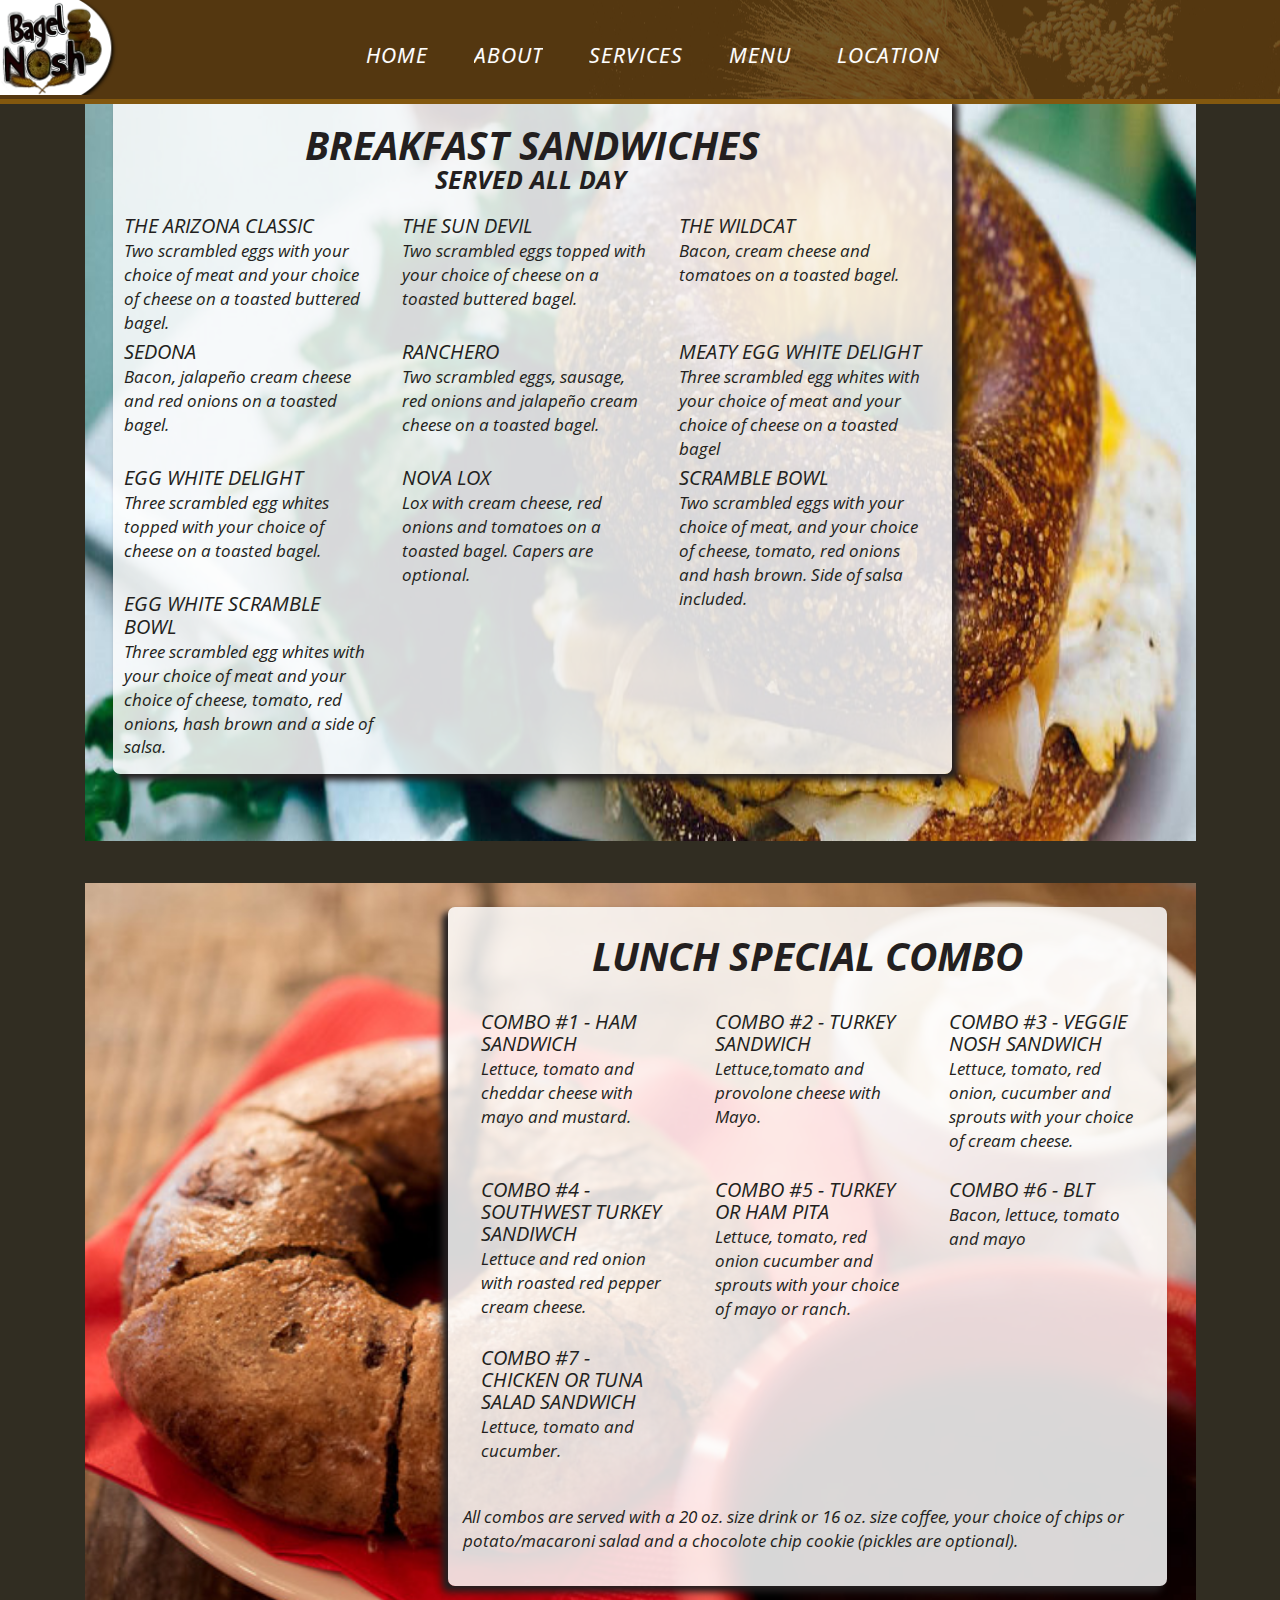
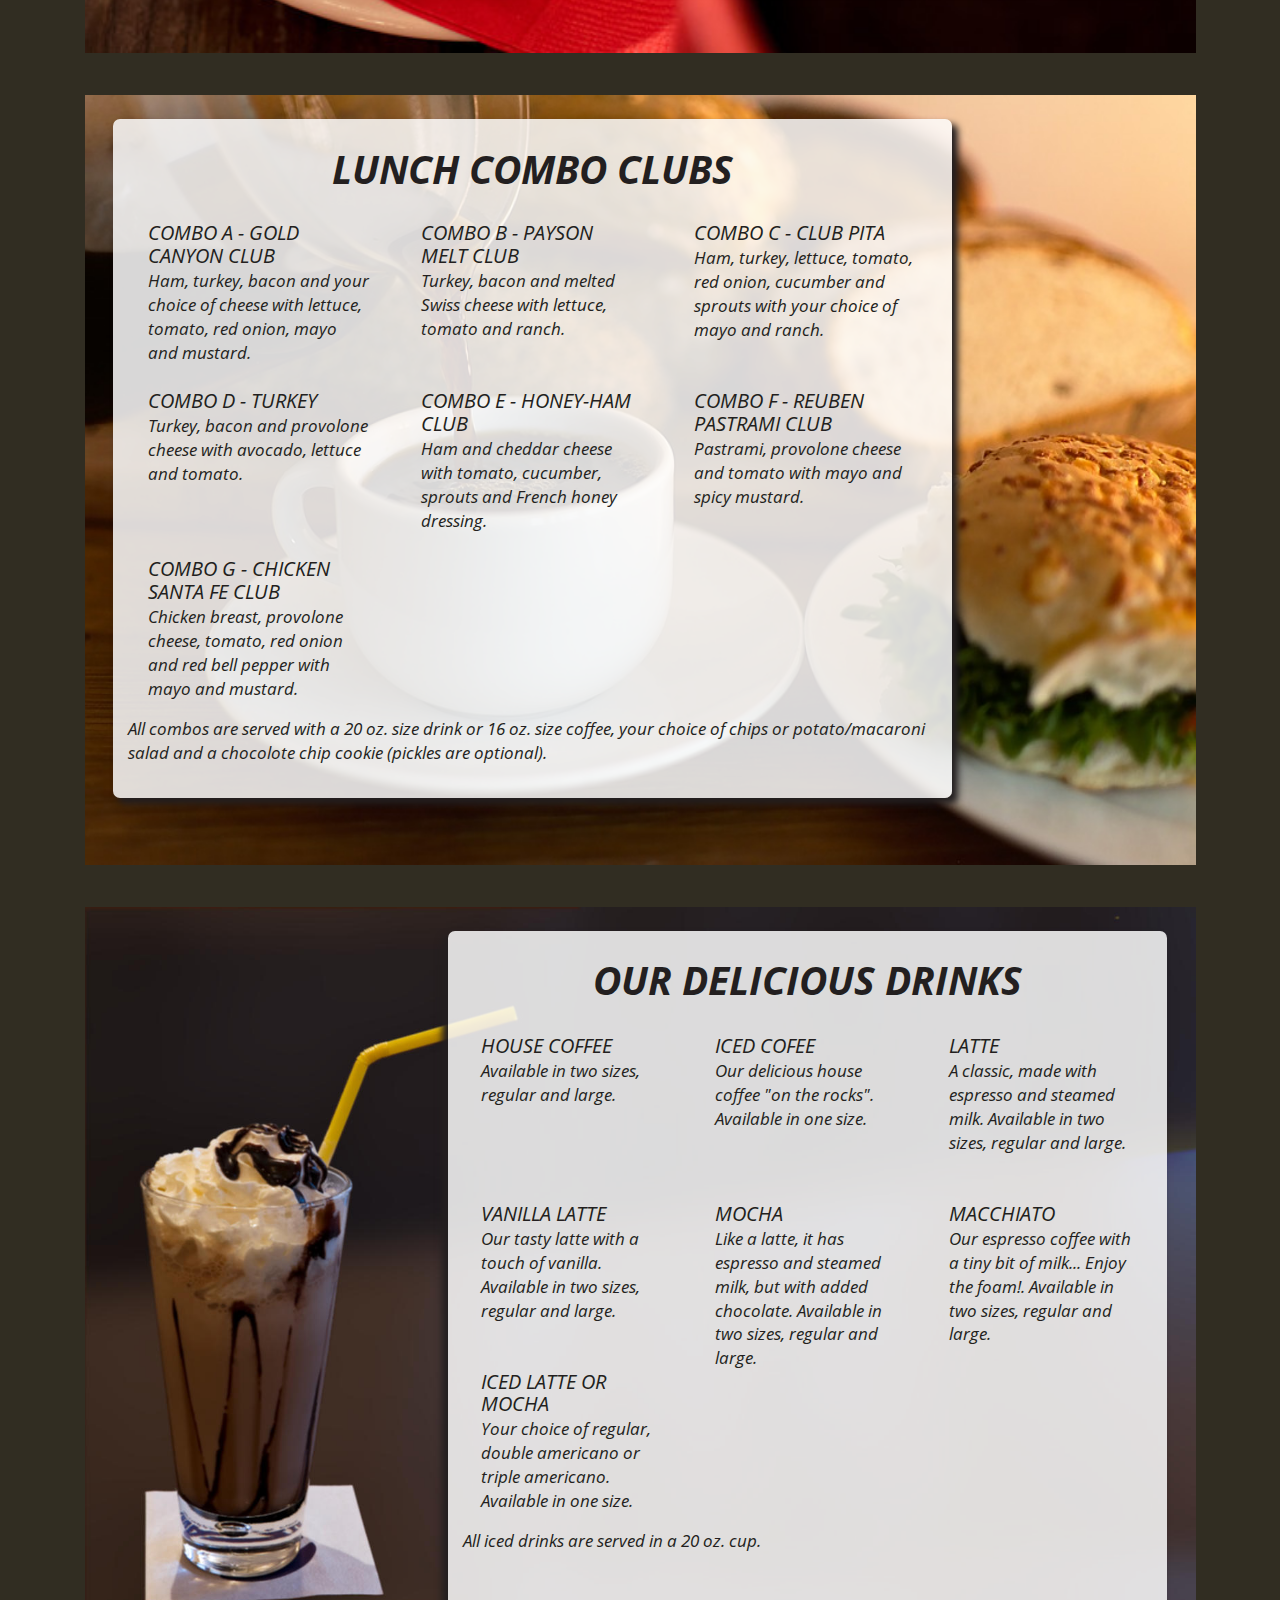
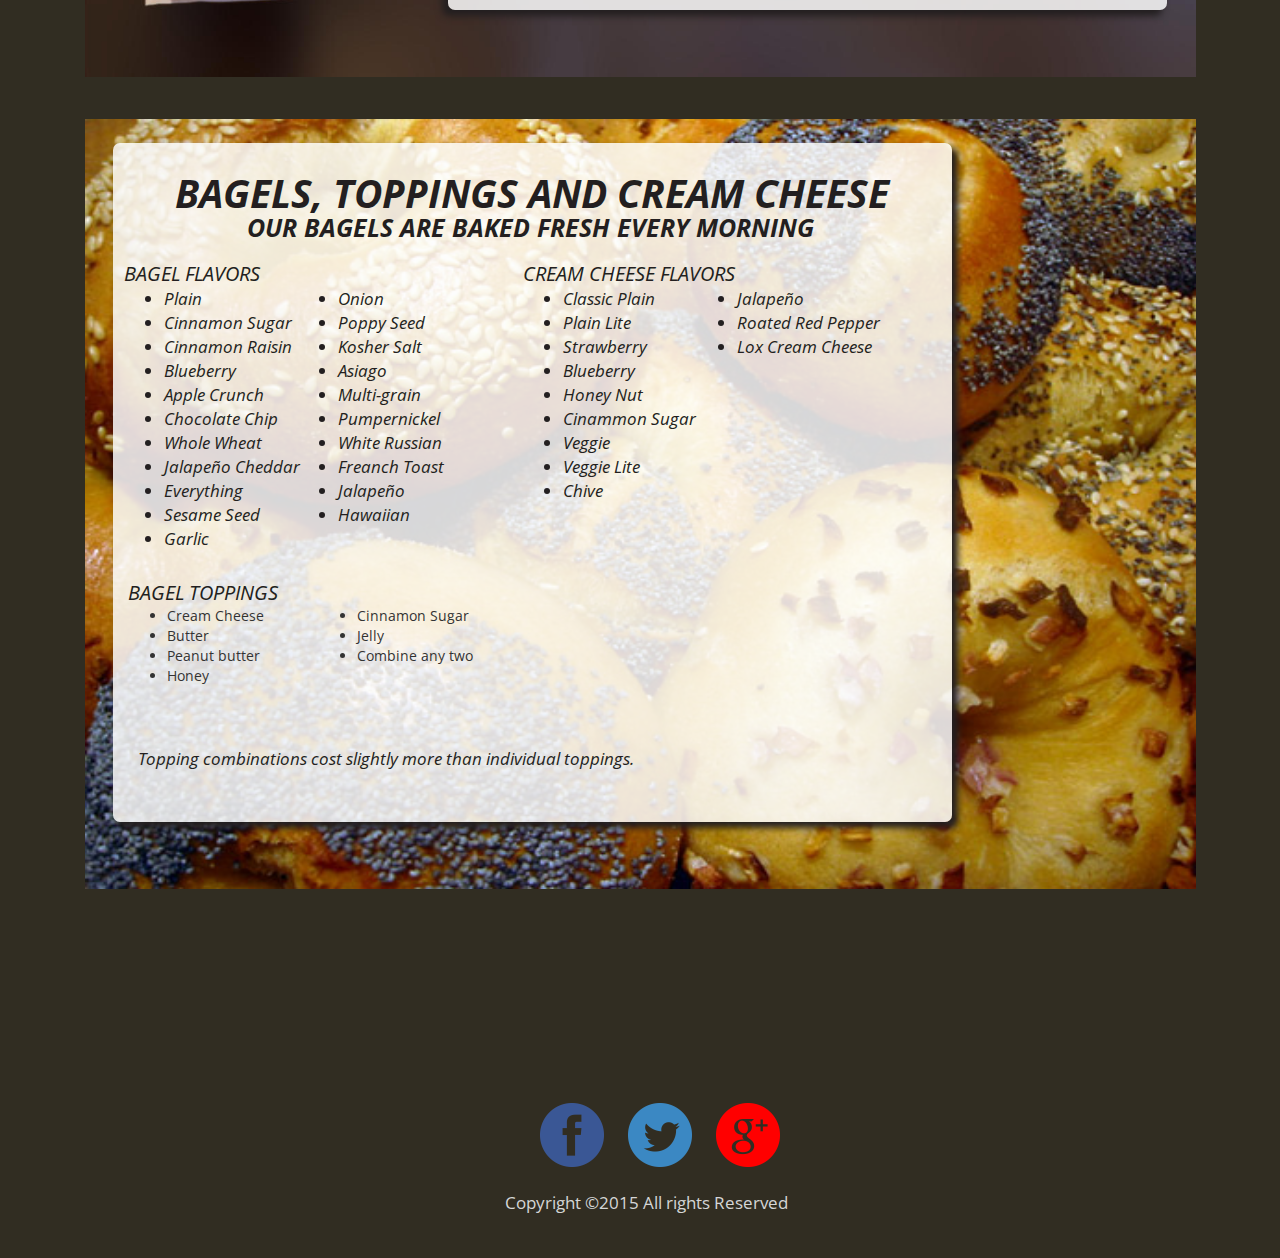
==== menu.html @ db4bb6a4 "prototipo cliente" ====
<!DOCTYPE HTML>
<html>
<head>
		
<title>Bagel Nosh</title>
<link href="css/bootstrap.css" rel="stylesheet" type="text/css" media="all">
<link href="css/style.css" rel="stylesheet" type="text/css" media="all" />
<meta name="viewport" content="width=device-width, initial-scale=1">
<meta http-equiv="Content-Type" content="text/html; charset=utf-8" />
<meta name="keywords" content="Fastfood Responsive web template, Bootstrap Web Templates, Flat Web Templates, Andriod Compatible web template, 
Smartphone Compatible web template, free webdesigns for Nokia, Samsung, LG, SonyErricsson, Motorola web design" />
<!--<script type="application/x-javascript"> addEventListener("load", function() { setTimeout(hideURLbar, 0); }, false); function hideURLbar(){ window.scrollTo(0,1); } </script>-->
<link href='http://fonts.googleapis.com/css?family=Roboto+Slab' rel='stylesheet' type='text/css'>
<link href='http://fonts.googleapis.com/css?family=Open+Sans:300italic,400italic,600italic,700italic,800italic,400,300,700,800' rel='stylesheet' type='text/css'><link href='http://fonts.googleapis.com/css?family=Sigmar+One' rel='stylesheet' type='text/css'>
<script src="js/jquery-1.8.3.min.js"></script>
<script src="js/scripts.js" type="text/javascript"></script>
<!---- start-smoth-scrolling---->
<script type="text/javascript" src="js/move-top.js"></script>
<script type="text/javascript" src="js/easing.js"></script>
<!--<script type="text/javascript" src="js/menu.js"></script>-->
 <script type="text/javascript">
		jQuery(document).ready(function($) {
			$(".scroll").click(function(event){		
				event.preventDefault();
				$('html,body').animate({scrollTop:$(this.hash).offset().top},1200);
			});
		});
	</script>
<!---End-smoth-scrolling---->
<!------ Light Box ------>
    <link rel="stylesheet" href="css/swipebox.css">
    <script src="js/jquery.swipebox.min.js"></script> 
    <script type="text/javascript">
		jQuery(function($) {
			$(".swipebox").swipebox();
		});
	</script>
    <!------ Eng Light Box ------>	
    <script src="js/responsiveslides.min.js"></script>
    <script>
    $(function () {
      $("#slider").responsiveSlides({
      	auto: true,
      	nav: true,
      	speed: 500,
        namespace: "callbacks",
        pager: true,
      });
    });
  </script>
  <link rel="stylesheet" type="text/css" href="css/style4.css" />
<script type="text/javascript">
		// Don't use this code on your site
  		var _gaq = _gaq || [];
  		_gaq.push(['_setAccount', 'UA-7243260-2']);
 		_gaq.push(['_trackPageview']);

  		(function() {
    			var ga = document.createElement('script'); ga.type = 'text/javascript'; ga.async = true;
    			ga.src = ('https:' == document.location.protocol ? 'https://ssl' : 'http://www') + '.google-analytics.com/ga.js';
    			var s = document.getElementsByTagName('script')[0]; s.parentNode.insertBefore(ga, s);
  		})();
	</script>
	<!--Animation-->
<script src="js/wow.min.js"></script>
<link href="css/animate.css" rel='stylesheet' type='text/css' />
<script>
	new WOW().init();
</script>
<!---/End-Animation---->

	</head>
<body>
	<div class="header-banner" id="head">
	<div class="header-bottom">
		<div><a  href="#"><span data-hover="Bagels Gilbert"><img src="img/logo4.png" class="logoimg"/></span></a></div>
			<div class="fixed-header">
					<div class="container">
						<div class="top-menu">
							<span class="menu"><img src="img/nav.png" alt=""/> </span>
		                     <ul>
								<nav class="cl-effect-5">
									 <li><a  href="index.html"><span data-hover="Home">home</span></a></li>
									 <li><a href="index.html#tests"><span data-hover="About">about</span></a></li>
									 <li><a href="index.html#events"><span data-hover="what we do">services</span></a></li>
									 <li><a href="menu.html"><span data-hover="menus">menu</span></a></li>
									 <li><a href="index.html#location"><span data-hover="location">location</span></a></li>
							 </nav>
						 </ul>
						 <!-- script for menu -->
							<!--script-nav-->
				 <script>
				 $("span.menu").click(function(){
				 $(".top-menu ul").slideToggle("slow" , function(){
				 });
				 });
				 </script>
		
							<!-- //script for menu -->
		
								<!-- script-for sticky-nav -->
								
								
				<script>
					$(document).ready(function() {
						 var navoffeset=$(".header-bottom").offset().top;
						 $(".header-bottom").addClass("fixed");
						 
					});
				</script>								
															
											<!-- //script-for sticky-nav -->		
					 </div>
		
				</div>
			</div>
		</div>
		</div>
			
				<div class="menu-section1">
					<div class="container">
						<div class="menu-grids wow bounceIn animated" data-wow-delay="0.4s" style="visibility: visible; -webkit-animation-delay: 0.4s;">
							<div class="primer-menu">
								<div class="col-md-12 menu-details-grid">
									<img src="img/breakfastMenutop.jpg" class="img-responsive" alt="" />
							  		<div class="menu-details">
										<h4>Breakfast Sandwiches</h4>
										<h6>Served All Day</h6>
										<div class="col-md-4 col-sm-6 breakfast">									
											<h5>The Arizona Classic</h5>
											<p>Two scrambled eggs with your choice of meat and your choice of cheese on a 
												toasted buttered bagel.</p>
										</div>
										<div class="col-md-4 col-sm-6 breakfast">
											<h5>The Sun Devil</h5>
											<p>Two scrambled eggs topped with your choice of cheese on a toasted buttered bagel.</p>									
										</div>
										<div class="col-md-4 col-sm-6 breakfast">
											<h5>The Wildcat</h5>
											<p>Bacon, cream cheese and tomatoes on a toasted bagel.</p>									
										</div>
										<div class="col-md-4 col-sm-6 breakfast">
											<h5>Sedona</h5>
											<p>Bacon, jalapeño cream cheese and red onions on a toasted bagel.</p>									
										</div>
										<div class="col-md-4 col-sm-6 breakfast">
											<h5>Ranchero</h5>
											<p>Two scrambled eggs, sausage, red onions and jalapeño cream cheese on a toasted bagel.</p>									
										</div>
										<div class="col-md-4 col-sm-6 breakfast">
											<h5>Meaty Egg White Delight</h5>
											<p>Three scrambled egg whites with your choice of meat and your choice of cheese
											   on a toasted bagel</p>									
										</div>
										<div class="col-md-4 breakfast">
											<h5>Egg White Delight</h5>
											<p>Three scrambled egg whites topped with your choice of cheese on a toasted bagel.</p>									
										</div>
										<div class="col-md-4 breakfast">
											<h5>Nova Lox</h5>
											<p>Lox with cream cheese, red onions and tomatoes on a toasted bagel.  Capers are optional.</p>									
										</div>
										<div class="col-md-4 breakfast">
											<h5>Scramble Bowl</h5>
											<p>Two scrambled eggs with your choice of meat, and your choice of cheese, tomato, red onions and hash brown.  Side of salsa included.</p>									
										</div>
										<div class="col-md-4 breakfast">
											<h5>Egg White Scramble Bowl</h5>
											<p>Three scrambled egg whites with your choice of meat and your choice of cheese, tomato, red onions, hash brown and a side of salsa.</p>									
										</div>
									</div>
	
									</div>
									<div class="clearfix"></div>
								</div>
								<div class="primer-menu">
								<div class="col-md-12 menu-details-grid">
									<img src="img/specialCombo.jpg" class="img-responsive" alt="" />
							  		<div class="menu-details-derecha">
										<h4>Lunch Special Combo</h4>
										<div class="col-md-4 breakfast-poco">									
											<h5>Combo #1 - Ham Sandwich</h5>
											<p>Lettuce, tomato and cheddar cheese with mayo and mustard.</p>
										</div>
										<div class="col-md-4 breakfast-poco">
											<h5>Combo #2 - Turkey Sandwich</h5>
											<p>Lettuce,tomato and provolone cheese with Mayo.</p>									
										</div>
										<div class="col-md-4 breakfast-poco">
											<h5>Combo #3 - Veggie Nosh Sandwich</h5>
											<p>Lettuce, tomato, red onion, cucumber and sprouts with your choice of cream cheese.</p>									
										</div>
										<div class="col-md-4 breakfast-poco">
											<h5>Combo #4 - Southwest Turkey Sandiwch</h5>
											<p>Lettuce and red onion with roasted red pepper cream cheese.</p>									
										</div>
										<div class="col-md-4 breakfast-poco">
											<h5>Combo #5 - Turkey or Ham Pita</h5>
											<p>Lettuce, tomato, red onion cucumber and sprouts with your choice of mayo or ranch.</p>									
										</div>
										<div class="col-md-4 breakfast-poco">
											<h5>Combo #6 - BLT</h5>
											<p>Bacon, lettuce, tomato and mayo</p>									
										</div>
										<div class="col-md-4 breakfast-poco">
											<h5>Combo #7 - Chicken or Tuna Salad Sandwich</h5>
											<p>Lettuce, tomato and cucumber.</p>									
										</div>
										<div class="col-md-8"></div>

										<div class="col-md-12 footprint">
											<p>All combos are served with a 20 oz. size drink or 16 oz. size coffee, 
												your choice of chips or potato/macaroni salad and a chocolote chip
												cookie (pickles are optional).</p>			
												</br>
										</div>
									</div>
	
									</div>
									<div class="clearfix"></div>
								</div>
								<div class="primer-menu">
								<div class="col-md-12 menu-details-grid">
									<img src="img/comboClub.jpg" class="img-responsive" alt="" />
							  		<div class="menu-details">
										<h4 class="titulo-menu">Lunch Combo Clubs</h4>
										<div class="col-md-4 breakfast-poco">									
											<h5>Combo A - Gold Canyon Club</h5>
											<p>Ham, turkey, bacon and your choice of cheese with lettuce, tomato, red onion,
												mayo and mustard.</p>
										</div>
										<div class="col-md-4 breakfast-poco">
											<h5>Combo B - Payson Melt Club</h5>
											<p>Turkey, bacon and melted Swiss cheese with lettuce, tomato and ranch.</p>									
										</div>
										<div class="col-md-4 breakfast-poco">
											<h5>Combo C - Club Pita</h5>
											<p>Ham, turkey, lettuce, tomato, red onion, cucumber and sprouts with your choice of mayo and ranch.</p>									
										</div>
										<div class="col-md-4 breakfast-poco">
											<h5>Combo D - Turkey </h5>
											<p>Turkey, bacon and provolone cheese with avocado, lettuce and tomato.</p>									
										</div>
										<div class="col-md-4 breakfast-poco">
											<h5>Combo E - Honey-Ham Club</h5>
											<p>Ham and cheddar cheese with tomato, cucumber, sprouts and French honey dressing.</p>									
										</div>
										<div class="col-md-4 breakfast-poco">
											<h5>Combo F - Reuben Pastrami Club </h5>
											<p>Pastrami, provolone cheese and tomato with mayo and spicy mustard.</p>									
										</div>
										<div class="col-md-4 breakfast-poco">
											<h5>Combo G - Chicken Santa Fe Club</h5>
											<p>Chicken breast, provolone cheese, tomato, red onion and red bell pepper with mayo 
												and mustard.</p>									
										</div>
										<div class="col-md-8"></div>
										<div class="col-md-12 footprint">
											<p>All combos are served with a 20 oz. size drink or 16 oz. size coffee, 
												your choice of chips or potato/macaroni salad and a chocolote chip
												cookie (pickles are optional).</p>			
												</br>
										</div>
									</div>
	
									</div>
									<div class="clearfix"></div>
								</div>
								<div class="primer-menu">
								<div class="col-md-12 menu-details-grid">
									<img src="img/drinks.jpg" class="img-responsive" alt="" />
							  		<div class="menu-details-derecha">
										<h4>Our Delicious Drinks</h4>
										<div class="col-md-4 breakfast-poco">									
											<h5>House Coffee</h5>
											<p>Available in two sizes, regular and large.</p>
										</div>
										<div class="col-md-4 breakfast-poco">
											<h5>Iced Cofee</h5>
											<p>Our delicious house coffee "on the rocks".  Available in one size.</p>									
										</div>
										<div class="col-md-4 breakfast-poco">
											<h5>Latte</h5>
											<p>A classic, made with espresso and steamed milk.  Available in two sizes, regular and large.</p>									
										</div>
										<div class="col-md-4 breakfast-poco">
											<h5>Vanilla Latte</h5>
											<p>Our tasty latte with a touch of vanilla.  Available in two sizes, regular and large.</p>									
										</div>
										<div class="col-md-4 breakfast-poco">
											<h5>Mocha</h5>
											<p>Like a latte, it has espresso and steamed milk, but with added chocolate.  Available in two sizes, regular and large.</p>									
										</div>
										<div class="col-md-4 breakfast-poco">
											<h5>Macchiato</h5>
											<p>Our espresso coffee with a tiny bit of milk...  Enjoy the foam!. Available in two sizes, regular and large.</p>									
										</div>
										<div class="col-md-4 breakfast-poco">
											<h5>Iced Latte or Mocha</h5>
											<p>Your choice of regular, double americano or triple americano.  Available in one size.</p>									
										</div>
										<div class="col-md-8"></div>

										<div class="col-md-12 footprint">
											<p>All iced drinks are served in a 20 oz. cup.</p>			
												</br>
										</div>
									</div>
	
									</div>
									<div class="clearfix"></div>
								</div>
								<div class="primer-menu">
								<div class="col-md-12 menu-details-grid">
									<img src="img/bagelFlavors.jpg" class="img-responsive" alt="" />
							  		<div class="menu-details">
										<h4>Bagels, Toppings and Cream Cheese</h4>
										<h6>Our Bagels Are Baked Fresh Every Morning</h6>
										<div class="col-md-6 bagelFlavors">																	
											<h5>Bagel Flavors</h5>
											<div class='row flavors'>
	                        					<ul class='col-md-6 col-sm-6 col-xs-6'>
													<li>Plain</li>
													<li>Cinnamon Sugar</li>
													<li>Cinnamon Raisin</li>
													<li>Blueberry</li>
													<li>Apple Crunch</li>
													<li>Chocolate Chip</li>
													<li>Whole Wheat</li>
													<li>Jalapeño Cheddar</li>
													<li>Everything</li>
													<li>Sesame Seed</li>
													<li>Garlic</li>
												</ul>
	                        					<ul class='col-md-6 col-sm-6 col-xs-6'>
													<li>Onion</li>
													<li>Poppy Seed</li>
													<li>Kosher Salt</li>
													<li>Asiago</li>
													<li>Multi-grain</li>
													<li>Pumpernickel</li>
													<li>White Russian</li>
													<li>Freanch Toast</li>
													<li>Jalapeño</li>
													<li>Hawaiian</li>
												</ul>
											</div>
										</div>
										<div class="col-md-6 bagelFlavors">
											<h5>Cream Cheese Flavors</h5>
											<div class='row flavors'>
	                        					<ul class='col-md-6 col-md-6 col-sm-6 col-xs-6'>
													<li>Classic Plain</li>
													<li>Plain Lite</li>
													<li>Strawberry</li>
													<li>Blueberry</li>
													<li>Honey Nut</li>
													<li>Cinammon Sugar</li>
													<li>Veggie</li>
													<li>Veggie Lite</li>
													<li>Chive</li>
												</ul>
	                        					<ul class='col-md-6 col-md-6 col-sm-6 col-xs-6'>
													<li>Jalapeño</li>
													<li>Roated Red Pepper</li>
													<li>Lox Cream Cheese</li>
												</ul>
											</div>						
										</div>
										<div class="col-md-6 bagelsFlavors">
											<h5>Bagel Toppings</h5>
											<div class='row flavors'>
												<ul class='col-md-6 col-md-6 col-sm-6 col-xs-6'>
													<li>Cream Cheese</li>
													<li>Butter</li>
													<li>Peanut butter</li>
													<li>Honey</li>
												</ul>
												<ul  class='col-md-6 col-md-6 col-sm-6 col-xs-6'>
													<li>Cinnamon Sugar</li>
													<li>Jelly</li>
													<li>Combine any two</li>
												</ul>
											</div>
										</div>
										<p class="footPrintFlavors">Topping combinations cost slightly more than individual toppings.</p>
									</div>
	
									</div>
									<div class="clearfix"></div>
								</div>
								<div class="clearfix"></div>
							</div>
						</div>
					</div>
					
			</div>
			<div class="footer-section">
				<div class="container">
					<div class="footer-top">
								<div class="social-icons">
										<a href="#"><i class="icon4"></i></a>
										<a href="#"><i class="icon5"></i></a>
										<a href="#"><i class="icon6"></i></a>
									</div>
								</div>
							<div class="footer-bottom">
						<p> Copyright &copy;2015  All rights  Reserved<a href="" target="target_blank"></a></p>
						</div>
						<script type="text/javascript">
						$(document).ready(function() {
							/*
							var defaults = {
					  			containerID: 'toTop', // fading element id
								containerHoverID: 'toTopHover', // fading element hover id
								scrollSpeed: 1200,
								easingType: 'linear' 
					 		};
							*/
							
							$().UItoTop({ easingType: 'easeOutQuart' });
							
						});
					</script>
				<a class="scroll" href="#head" id="toTop" style="display: block;"> <span id="toTopHover" style="opacity: 1;"> </span></a>


					</div>
				</div>
</body>
</html>
---- css/style.css ----
/*--
Author: W3layouts
Author URL: http://w3layouts.com
License: Creative Commons Attribution 3.0 Unported
License URL: http://creativecommons.org/licenses/by/3.0/
--*/
@font-face {
    font-family: openSans;
    src: url("../fonts/OpenSansItalic.ttf");
}
@font-face {
    font-family: openSansBold;
    src: url("../fonts/OpenSansBoldItalic.ttf");
}
body a{
    transition:0.5s all;
	-webkit-transition:0.5s all;
	-moz-transition:0.5s all;
	-o-transition:0.5s all;
	-ms-transition:0.5s all;
}
.container {
	display:inline-table;
	width: 96%;
	margin-left:2%;
}
input[type="button"]{
	transition:0.5s all;
	-webkit-transition:0.5s all;
	-moz-transition:0.5s all;
	-o-transition:0.5s all;
	-ms-transition:0.5s all;
}

h1,h2,h3,h4,h5,h6{
	padding:0 0;
	margin:0 0;
}
p{
	padding:0 0;
	margin:0 0;
}
ul{
	padding:0 0;
	margin:0 0;	
}
body{
	padding:0 0;
	margin:0 0; 
	font-family: 'Open Sans', sans-serif;}
.logo a {
  position:relative;
  font-size: 5em;
  text-transform: uppercase;
  color: #fff;
  font-weight: 900;
  text-decoration: none;
  font-family: openSans;
  top:1.5em;
  left:130%;
}

.logo a span {
  position:relative;
  left:10%;
}

/*--- slider-css --*/
.slider {
	padding-top:8.25em;
	position: relative;
	width: 95%;
	left:2.5%;
	
	
}
.rslides {
  position: relative;
  list-style: none;
  overflow: hidden;
  /*width: 100%;*/
  height:25em;
  padding: 0;
  margin: 0;
  border: .35em solid #83580F;
  }
.rslides li {
  -webkit-backface-visibility: hidden;
  position: absolute;
  display: none;
  width: 100%;
  left: 0;
  top: 0;
  }
.rslides li:first-child {
  position: relative;
  display: block;
  float: left;
  }
.rslides img {
  display: block;
  /*height: 100%;*/
  float: left;
  width: 100%;
  border: 0;
 }
.caption h1{
	/*width: 17.5%;*/
	font-size: .75em;
	position: absolute;
	top: 25%;
	left: 130%;
	text-align:center;
	font-family: openSansBold;
	border-top: .025em solid #eee;
  	border-bottom: .025em solid #eee;
}
.caption h3{
	color: #FFF;
	font-weight: 700;
	font-size: 2.5em;
	text-transform: uppercase;
	/*margin-bottom: 0.5em;*/
}
a.morebtn{
	background:#3D3D3D;
	padding:0.8em 0;
	display:block;
	font-size:0.875em;
	text-transform:uppercase;
	color:#FFF;
	width:20%;
	margin:0 auto;
	transition:0.5s all ease;
	-webkit-transition:0.5s all ease;
	-moz-transition:0.5s all ease;
	-o-transition:0.5s all ease;
	-ms-transition:0.5s all ease;
}
a.morebtn:hover{
	background:#585686;
}
.callbacks_tabs a:after {
	content: "\f111";
	font-size: 0;
	font-family: FontAwesome;
	visibility: visible;
	display: block;
	height: 12px;
	width: 12px;
	display: inline-block;
	border: 2px solid #747474;
}
.callbacks_here a:after{
	border: 2px solid #FFF;
}
.callbacks_tabs a{
	visibility:hidden;
}
.callbacks_tabs li{
	display:inline-block;
}
ul.callbacks_tabs.callbacks1_tabs {
	position: absolute;
	bottom: 14px;
	z-index: 999;
	left: 13px;
}
.callbacks_nav {
  position: absolute;
  -webkit-tap-highlight-color: rgba(0,0,0,0);
  top: 63.75%;
  left: 0;
  opacity: 0.7;
  z-index: 3;
  text-indent: -9999px;
  overflow: hidden;
  text-decoration: none;
  height: 61px;
  width: 38px;
  background: transparent url("../img/themes.gif") no-repeat left top;
  margin-top: -45px;
  }
.callbacks_nav.next {
  left: auto;
  background-position: right top;
  right: 0;
 }
 
 #success, #error {
    display:none
}
#success span, #erro span {
    display:block;
    position:absolute;
    top:0;
    width:100%
}
#success span p, #error span p {
    margin-top:6em
}
#success span p {
  color:#9bd32d;
}
#error span p {
  color:#c0392b;
}
 
/*-- responsive-mediaquries --*/
@media(max-width:1024px){
	.caption {
		width: 63%;
		top: 31%;
		left: 19%;
	}
}
@media(max-width:768px){
	.caption {
		width: 70%;
		top: 22%;
		left: 13%;
	}
	.caption h3{
		font-size:1.5em;
	}
	a.morebtn {
		width: 26%;
	}
	.callbacks_nav {
	  	top: 55%;
	 }
}
@media(max-width:640px){
	.caption {
		width: 70%;
		top: 12%;
		left: 13%;
	}
	.caption h3{
		font-size:1.5em;
	}
	a.morebtn {
		width: 30%;
	}
	.callbacks_tabs a:after {
		height: 10px;
		width: 10px;
	}
}
@media(max-width:480px){
	.caption {
		width: 70%;
		top: 14%;
		left: 13%;
	}
	.callbacks_nav {
	  	top: 60%;
	 }
	.caption p{
		height:25px;
		overflow:hidden;
		margin:0.5em 0;
	}
	.caption h3{
		font-size:1.4em;
	}
	a.morebtn {
		width: 40%;
		font-size:0.8em;
	}
	.callbacks_tabs a:after {
		height:4px;
		width: 4px;
	}
	ul.callbacks_tabs.callbacks1_tabs {
		bottom: 10px;
		left: 4px;
	}
		.fixed-header{
		height:5em;
	}
}
@media(max-width:320px){
	.caption {
		width: 70%;
		top: 14%;
		left: 13%;
	}
	.callbacks_nav {
	  	top: 63%;
	 }
	.caption p{
		height:25px;
		overflow:hidden;
		margin:0.2em 0;
	}
	.caption h3{
		font-size:1em;
	}
	a.morebtn {
		width: 50%;
		font-size: 0.8em;
		padding:0.6em 0.5em; 
	}
	.callbacks_tabs a:after {
		height:4px;
		width: 4px;
	}
	ul.callbacks_tabs.callbacks1_tabs {
		bottom: 10px;
		left: 4px;
	}
}
/*-- sticky-nav --*/
.fixed{
	position: fixed;
	top: 0;
	width: 100%;
	margin: 0 auto;
	left:0;
	z-index: 999;
}
/*-- sticky-nav --*/
.fixed-header{
	/*background:#543710;*/
	background: #543710 url(../img/wheat3.png) no-repeat 230%;
	text-align: center;
	padding: 1.75em 0;
}

.primer-menu{
	height:25em;
	margin-bottom:2em;
}

.top-menu ul li{
	display: inline-block;
}
.top-menu ul li a{
  font-size: 1.5em;
  text-decoration: none;
  text-transform: uppercase;
  margin: 0 1em;
  color: #fff;
  font-family: openSans;
}
.top-menu ul li a:hover {
  color: #323232;
}

.top-menu ul li a:hover {
  color: #323232;
}

.header-bottom {
  border-bottom: .375em solid #83580F;
  /*height: 1.5em;*/
}
.header-banner {
 background: #948963;
}
span.menu {
  display: none;
}
nav a {
	position: relative;
	display: inline-block;
	outline: none;
	color: #fff;
	text-decoration: none;
	text-transform: uppercase;
	letter-spacing: 1px;
	font-weight: 400;
	text-shadow: 0 0 1px rgba(255,255,255,0.3);
	font-size: 1.35em;
}

nav a:hover,
nav a:focus {
	outline: none;
}
/* Effect 5: same word slide in */
.cl-effect-5 a {
	overflow: hidden;
}

.cl-effect-5 a span {
	position: relative;
	display: inline-block;
	-webkit-transition: -webkit-transform 0.3s;
	-moz-transition: -moz-transform 0.3s;
	transition: transform 0.3s;
}

.cl-effect-5 a span:before {
	position: absolute;
	top: 100%;
	content: attr(data-hover);
	font-weight: 700;
	-webkit-transform: translate3d(0,0,0);
	-moz-transform: translate3d(0,0,0);
	transform: translate3d(0,0,0);
}

.cl-effect-5 a:hover span,
.cl-effect-5 a:focus span {
	-webkit-transform: translateY(-100%);
	-moz-transform: translateY(-100%);
	transform: translateY(-100%);
}
.service-section {
  text-align: center;
  padding: 1.5em 0;
  /*background: #948963 url(../img/pattern.png) repeat;*/
 background: #948963;
}

.service-section h1 {
  font-size: 3.375em;
  width: 52.5%;
  margin: 0 auto;
  color: #080700;
  line-height: 1.225em;
  font-weight: 600;
  font-family: openSans;
}

.service-section h2 {
  font-size: 2.25em;
  width: 60%;
  margin: 0 auto;
  color: #080700;
  line-height: 1.25em;
  font-weight: 600;
  font-family: openSans;
}

.service-section p {
  font-size: 1.5em;
  width: 70%;
  margin: 0 auto 2.5em;
  color: #543710;
  line-height: 1.8em;
 
}
a.button1 {
  font-size: 1.5em;
  text-transform: uppercase;
  padding: 0.5em 1.5em;
  border: 1px solid #000;
  text-decoration: none;
  background: #543710;
  color: #fff;
  border: none;
  margin-left:42%;
}
a.button1:hover {
  background: #83580F;
}
.video iframe{
	width:100%;
	height: 500px;
}
.about-section {
	width:100%;
	padding-left:1.325%;
  /*padding: 4em 0;*/
/*  background: #948963 url(../img/pattern.png) repeat;*/
background: #948963;
  padding-bottom:2%;
 }
 
 .about-section h1 {
  font-size: 3.375em;
  width: 52.5%;
  /*margin: 0 auto;*/
  color: #080700;
  line-height: 1.375em;
  font-weight: 600;
  font-family: openSans;
  margin-left:2.5%;
  margin-top: 2%;
}

.about-section h3 {
  font-size: 2.5em;
  text-transform: uppercase;
  color: #666;
  font-weight: 600;
   margin: 0 0 1em 0.5em;
    font-family: openSans;
}


.about-section p {
  font-size: 1.25em;
  width: 95%;
  /*margin: 0 auto;*/
  color: #080700;
  line-height: 1.25em;
  font-family: openSans;
  margin-left:2.5%;
}


.view {
   width: 350px;
   height:320px;
   margin-top:2.5%;
   margin-left: 3.5%;
   float: left;
   border: 10px solid #fff;
   overflow: hidden;
   position: relative;
   text-align: center;
   -webkit-box-shadow: 1px 1px 2px #e6e6e6;
   -moz-box-shadow: 1px 1px 2px #e6e6e6;
   box-shadow: 1px 1px 2px #e6e6e6;
   cursor: default;
   /*background: #fff url(../img/bgimg.jpg) no-repeat center center;*/
     border-radius: 20px;
}

.view .mask,.view .content {
   width: 350px;
   height: 320px;
   position: absolute;
   overflow: hidden;
   top: 0;
   left: 0;
     border-radius: 20px;
}
.view img {
   display: block;
   position: relative;
}

.view h3 {
   width:85%;
   text-transform: uppercase;
   color: #83580F;
   /*text-align: center;*/
/*   position: relative;*/
   padding-left: -2.5em;
   font-size: 25px;
   /*padding: -.25em;*/
   /*background: rgba(0, 0, 0, 0.8);*/
   /*margin: .025em 0 0 0;*/
   /*font-weight: 600;*/
   margin-top:5%;
}

.view p {
  width:85%;
  font-family: Georgia, serif;
  font-style: italic;
  font-size: 20px;
  position: relative;
  color: #fff;
/*  padding: 1.5% .025em 15px;*/
  margin-left:.75em;
  text-align: center;
}
.view a.info {
   display: inline-block;
   text-decoration: none;
   padding: 7px 14px;
   background: #000;
   color: #fff;
   text-transform: uppercase;
   -webkit-box-shadow: 0 0 1px #000;
   -moz-box-shadow: 0 0 1px #000;
   box-shadow: 0 0 1px #000;
}
.view a.info: hover {
   -webkit-box-shadow: 0 0 5px #000;
   -moz-box-shadow: 0 0 5px #000;
   box-shadow: 0 0 5px #000;
   
}
.view img {
  width: 100%;
  height: 300px;
}

.menu-section{
   padding: 4em 0;
   background: #312D22;
}
.menu-section h3 {
  font-size: 2.5em;
  text-transform: uppercase;
  color: #fff;
  font-weight: 600;
  margin: 0 0 1em 0.5em;
  font-family: openSans;
}
.menu-grids {
	padding-bottom:4em;
}
.menu-grid {
  position: relative;
  /*margin-left:.5em;*/
}
.menu-grid img {
  width:95%;
  height:32.5em;
  margin-left:2.55%;
  /*margin-left:.5em;*/
}

.menu-details-grid img {
  width:95%;
  height:55em;
  margin-left:2.55%;
  margin-bottom:3em;
  /*margin-left:.5em;*/
}



.menu-details {
	position: absolute;
	margin-left:4%;
	width: 70%;
	height:48.5em;
	top:3%;
	left:2%;
	/*display: none;*/
	display: block;
	  background: rgba(253, 253, 253, .85);
	  border-radius: .5em;
	    box-shadow: .375em .375em .525em #231F20;
}

.menu-details-derecha {
	position: absolute;
	text-align:right;
	margin-right:4%;
	width: 60%;
	height:48.5em;
	top:3%;
	right:2%;
	/*display: none;*/
	display: block;
	  background: rgba(253, 253, 253, .85);
	  border-radius: .5em;
	    box-shadow: -.375em .375em .525em  #231F20;
}

.breakfast{
	height: 8em;
	margin-left: -.25em;
	width:33.5%;
	margin-bottom: 1em;
	
}

.breakfast-poco{
	height: 10.5em;
	margin-left: -.25em;
	width:30%;
	margin-bottom: 1.5em;
	padding-bottom:3em;
	margin-left:2.5%;
	
}

.bagelFlavors{
	height: 21.75em;
	margin-left: -.25em;
	width:48%;
	margin-bottom: 1em;
	
}

.bagelFlavors ul{
	display:inline;
	width:48%;
  font-size: 1.2em;
  color:#231F20;
  font-stretch:semi-condensed;
  /*text-transform:uppercase;*/
  font-family: openSans;
}

.flavors {
margin-left:1.75em;
}

.menu-details h4 {
  font-size: 2.75em;
  font-family:openSansBold;
  text-align: center;
  text-transform:uppercase;
  color:#231F20;
  margin-top:2.875%;
  padding: 0.125em .5em 0;
  font-weight: 550;
}
.menu-details h6 {
  font-size: 1.75em;
  font-family:openSansBold;
  text-align: center;
  text-transform:uppercase;
  color:#231F20;
  /*margin-top:3.5%;*/
  padding: 0 .125em .85em 0;
 
}
.menu-details h5 {
  font-size: 1.45em;
  color:#231F20;
  padding: 0 .25em .125em 0;
  font-stretch:semi-condensed;
  text-transform:uppercase;
  font-family: openSans;
  }
  
  .menu-details p {
  font-size: 1.2em;
  color:#231F20;
  font-stretch:semi-condensed;
  /*text-transform:uppercase;*/
  font-family: openSans;
  font-stretch: 
  }
  
  .menu-details-derecha h4 {
  font-size: 2.75em;
  font-family:openSansBold;
  text-align: center;
  text-transform:uppercase;
  color:#231F20;
  margin-top:3.125%;
  padding: 0.125em .5em 0;
  font-weight: 550;
  margin-bottom:.85em;
}
.menu-details-derecha h6 {
  font-size: 1.75em;
  font-family:openSansBold;
  text-align: center;
  text-transform:uppercase;
  color:#231F20;
  /*margin-top:3.5%;*/
  padding: 0 .125em .85em 0;
 
}
.menu-details-derecha h5 {
  text-align:left;
  font-size: 1.45em;
  color:#231F20;
  padding: 0 .25em .125em 0;
  font-stretch:semi-condensed;
  text-transform:uppercase;
  font-family: openSans;
  }
  
  .menu-details-derecha p {
  text-align:left;
  font-size: 1.2em;
  color:#231F20;
  font-stretch:semi-condensed;
  /*text-transform:uppercase;*/
  font-family: openSans;
  font-stretch: 
  }
 
 .titulo-menu{
 	margin-bottom:.8em;
 }  
  
    .footprint p {
  margin-top:-.5em;
  text-align:left;
  }
  
.footPrintFlavors {
  position:absolute;
  margin-left:1.5em;
  text-align:left;
  bottom:7.5%;
  }


.menu-info {
	position: absolute;
	width: 90%;
	top:71%;
	left:15px;
	display: none;
	  background: rgba(0, 0, 0, 0.5);
}

.menu-grid:hover div.menu-info {
  display: block;
}

.menu-info h4 {
  font-size: 2.75em;
  font-family:openSans;
  text-align: right;
  color:#f2e79b;
  margin-top:7%;
  padding: 0.125em .5em 0;
  font-weight: 550;
}
.menu-info h5 {
  font-size: 2em;
  color: #fff;
  margin-left:5%;
  padding: .65em 0.3em;
  text-transform:uppercase;
  font-family: openSansBold;
  }
.events-section {
  padding: 4em 0;
  background: url("../img/pastries.jpg") no-repeat;
  background-size:cover;
  min-height: 500px;
}
.events-section h3 {
  font-size: 2.5em;
  width:13.85%; 
  text-transform: uppercase;
  color: #fff;
  font-weight: 600;
  margin: 0 0 1em 0.5em;
  font-family: openSans;
  background-color: rgba(84, 55, 16, .85);
  border-radius: .675em;
  padding: .5em .5em .5em .5em;
}
.event-grids {
  position:relative;
  padding-top:5%;
}
.icon {
  float: left;
  width: 27%;
  margin-right: 2%;
  border: 1px solid #543710;
  padding: 2em 3em;
  border-radius: 101px;
  background:#543710;
}
.icon:hover {
  background: #83580F;
  border: 1px solid #83580F;
}
.icon1:hover {
  background: #83580F;
  border: 1px solid #83580F;
}
.event-info {
  float: left;
  width: 55%;
  margin-top: 1em;
  background-color: rgba(84, 55, 16, .60);
  border-radius: .5em;
  padding: .5em .5em .5em .5em; 
}
.icon1 {
  float: left;
  width: 27%;
  margin-right: 2%;
  border: 1px solid #543710;
  padding: 1.5em 1.5em;
  border-radius: 104px;
  background: #543710;
}
.event-info1 {
  float: left;
  width: 45%;
  margin-top: 1em;
  background-color: rgba(84, 55, 16, .85);
  border-radius: .5em;
  padding: .5em .5em .5em .5em;
}
.event-info h4 {
  font-size: 1.5em;
  text-transform: uppercase;
  color: #fff;
  font-weight: 600;
  margin-bottom: 0.5em;
}
.event-info p {
  font-size: 1.1em;
  color: #fff;
  
}
.event-info1 h4 {
  font-size: 1.5em;
  text-transform: uppercase;
  color: #fff;
  font-weight: 600;
  margin-bottom: 0.5em;
}
.event-info1 p {
  font-size: 1.1em;
  color: #fff;
  
}
.butt {
 text-align: center;
   margin-top: 5em;
}
a.button2 {
  font-size: 1.5em;
  text-transform: uppercase;
  padding: 0.5em 1.5em;
  border: 1px solid #000;
  text-decoration: none;
  background: #543710;
  color: #fff;
  border: none;
  text-align: center;
 }
 a.button2:hover {
  background: #83580F;
}
.test-section {
  background: #543710;
  padding: 4em 0;
}
.test-section h3 {
  font-size: 2.5em;
  /*text-transform: uppercase;*/
  color: #fff;
  font-weight: 600;
   margin: 0 0 .25em 0.5em;
    font-family: openSans;
}
.test-section h4 {
  font-size: 2em;
  text-align:right;
  color: #fff;
  margin-bottom: 1.25em;
  margin-right:1em;
  font-weight: 600;
}

.test-section h4 a {
  font-size: 1em;
  color:red;
  margin-bottom: 0.5em;
}
.test-left img {
  border-radius: 2px;
}
.test-right01 img {
  border-radius: 2px;
}
.test-right h4 {
  font-size: 2em;
  color: #fff;
  margin-bottom: 0.5em;
  font-weight: 600;
}

.test-right h2 {
    color:#fff;
}
.test-left01 h2 {
    color:#fff;
}
.test-right p {
  margin-top:-1.5em;
  font-size: 1.5em;
  color: #fff;
 }

.test-left01 p {
  margin-top:-1.5em;
  font-size: 1.5em;
  color: #fff;
}

.test-left01 {
  margin-top: 5em;
}
.test-right {
  margin-top: 5em;
}
.test1 {
position:relative;
overflow:hidden;
}
.test1 .textbox {
  width: 18em;
  height: 18.25em;
  position: absolute;
  top: -2px;
  left: 16px;
  margin-top: -456px;
  border-radius: 2px;
  background-color: rgba(0,0,0,0.75);
  -webkit-box-shadow: inset 0px 0px 5px 2px rgba(255,255,255,.75);
  box-shadow: inset 0px 0px 5px 2px rgba(255,255,255,.75);
}
.test1:hover .textbox {
 margin-top:0;
}
.textbox p{
  padding-top: 4.5em;
  font-size: 1.5em;
  color: #fff;
  text-align: center;
  text-transform: uppercase;
}

.textbox img{
  height:1.75em;
  margin-left:27.5%;
}

.textbox h4 {
  font-size: 3em;
  text-align: center;
  padding-top: 1em;
  color: #83580F;
  font-weight: 600;
}
.textbox {
-webkit-transition: all 0.7s ease;
transition: all 0.7s ease;
}

.google iframe{
	width:100%;
	height: 500px;
	pointer-events:none;
}
.google {
  padding: 0;
}
.contact-section {
  padding: 4em 0;
  background: url("../img/contact.jpg") no-repeat;
  background-size:cover;
  min-height: 370px;
 }
.contact-section h3 {
  font-size: 2.5em;
  text-transform: uppercase;
  color: #fff;
  font-weight: 600;
   margin: 0 0 1em 0.5em;
    font-family: openSans;
}

.contactgrid {
	width: 100%;
	background: none;
	outline: none;
	border: none;
	border-bottom: 1px solid#d5d6d7;
   font-size: 1.5em;
  color: #d5d6d7;
  text-transform: capitalize;
  padding-bottom: 2em;
  text-align: left;
}

.contactgrid1  {
	position:absolute;
	margin-top:-6.5em;
	left:100%;
	background: none;
	outline: none;
	border: none;
	border-bottom: 1px solid#d5d6d7;
	font-size: 1.5em;
	color: #d5d6d7;
	text-transform: capitalize;
	height: 7.5em;
	
}
.contactgrid2 {
  padding: 1em 0 0 12em;
}


.contactgrid2 {
  color: #fff;
  background: #543710;
  border: none;
  font-size: 1.5em;
  outline: none;
  text-transform: uppercase;
  padding: 1em 1em;
  border: 1px solid;
  margin-top:.5em;
 
}
.contactgrid2:hover {
	background: #83580F;
}

.input-text:focus{
	border:none;
	border:1px solid#d5d6d7;
}

.footer-section {
	background:#312D22;
	text-align: center;
	padding: 3em 0;
}
.footer-top {
  margin-bottom: 1em;
}
.social-icons i
{
	width:70px;
	height:70px;
	background:url("../img/img-sprite.png") no-repeat 0px 0px;
	display: inline-block;
	margin: 0 0 0 1em;
}

.social-icons i.icon4
{
	background:url("../img/img-sprite.png") no-repeat 0px 0px;
}

.social-icons i.icon5
{
	background:url("../img/img-sprite.png") no-repeat -70px 0px;
}

.social-icons i.icon6
{
	background:url("../img/img-sprite.png") no-repeat -140px 0px;
}
.social-icons i:hover {
  opacity: 0.5;
}
.footer-bottom p {
	font-size: 17px;
	color: #d5d6d7;
	font-weight: 400;
}
.footer-bottom a {
	font-size: 19px;
	color: #543710;
	font-weight: 400;
	text-transform: capitalize;
}
.footer-bottom a:hover {
	color: #d5d6d7;
}
.footer-bottom p a {
	margin: 0 6px 0 6px;
}
#toTop {
	display: none;
	text-decoration: none;
	position: fixed;
	bottom: 10px;
	right: 10px;
	overflow: hidden;
	width: 48px;
	height: 48px;
	border: none;
	text-indent: 100%;
	background: url("../img/up-arrow.png") no-repeat 0px 0px;
}

/*-- start-menu--*/
.menu-section1{
	background: #312D22;
	padding: 4em 0;
}
.menu-section1 h3 {
  font-size: 2.5em;
  text-transform: uppercase;
  color: #fff;
  font-weight: 600;
  margin: 0 0 1em 0.5em;
  font-family: openSans;
}
.bottom-menu {
  margin-top: 2em;
}

.logoimg {
	float:left;
  /*padding-left: -3em;*/
 /*margin:.675em 0 0 5.5em;*/
 position:absolute;
  overflow:visible;
  /*width: 6.75em;*/
 height:6.75em;
}


/**end menu**/
/**start-events**/
.event-section1 {
  padding: 4em 0;
  background: #948963 url(../img/pattern.png) repeat;

}
.event-section1 h3 {
   font-size: 2.5em;
  text-transform: uppercase;
  color: #000;
  font-weight: 600;
  margin: 0 0 1em 0.5em;
  font-family: openSans;
}
.event-info2 h4 {
  font-size: 1.2em;
  color: #000;
  text-align: center;
  color: #fff;
  text-transform: uppercase;
  margin-top: 0.5em;
  font-weight: 600;
}
.event-info2 {
  float: left;
  width: 25%;
  margin-right: 2%;
  background: #83580F;
}
.event-info3 {
  float: left;
  width: 73%;
}
.event-info2 h5 {
  font-size: 5em;
  text-align: center;
  color: #fff;
  font-weight: 600;
    padding: 0em 0 0.1em;
    letter-spacing: -0.025em;
}
.event-grid2 {
  margin: 2em 0;
}
.event-info3 p {
  font-size: 1.5em;
  padding: 1em 0 0;
  
}
.event-info2:hover {
  background: #543710;
}
 /*-- responsive-mediaquries --*/

@media(max-width:1440px){
.caption {
  width: 28%;
}
}
@media(max-width:1366px){
.caption {
  width: 30%;
}
}
@media(max-width:1280px){
.caption {
  width: 32%;
}
}
@media(max-width:1024px){
.logo a {
  font-size: 3em;
}
.caption {
  width: 32%;
  top: 36%;
  left: 32%;
}
.caption h3 {
 	font-size: 1.8em;
}
.top-menu ul li a {
  font-size: 1.2em;
}
.service-section h2 {
  font-size: 2em;
    width: 47%
}
 .service-section p {
  font-size: 1.2em;
  width: 70%;
  margin: 0 auto 2em;
}
a.button1 {
  font-size: 1.3em;
  text-transform: uppercase;
  padding: 0.5em 1.3em;
}
.video iframe {
  width: 100%;
  height: 400px;
}
.about-section h3 {
  font-size: 2em;
  margin: 0 0 1em 0.5em;
}
.view {
  width: 30.3%;
  margin: 0 3% 0 8px;
}
 .view.view-fourth:nth-child(3) {
  margin-right: 0;
}
.view .mask, .view .content {
  width: 260px;
}
.view h2 {
  font-size: 19px;
}
.view p {
  font-family: Georgia, serif;
  font-style: italic;
  font-size: 17px;
}
.menu-section h3 {
  font-size: 2em;
   margin: 0 0 1em 0.5em;
 }
 .menu-info {
  position: absolute;
  width: 88%;
  top: 68%;
 }
 .menu-info h4 {
  font-size: 2.38em;
 }
 .menu-info h5 {
  font-size: 1.25em;
 }
 .events-section {
  min-height: 440px;
}
.events-section h3 {
  font-size: 2em;
    margin: 0 0 1em 0.5em;
 }
.event-info h4 {
  font-size: 1.2em;
 }
.event-info p {
  font-size: 1em;
  color: #fff;
  height: 64px;
  overflow: hidden;
}
.event-info1 h4 {
  font-size: 1.2em;
 }
.event-info1 p {
  font-size: 1em;
  color: #fff;
  height: 64px;
  overflow: hidden;
}
a.button2 {
  font-size: 1.3em;
}
 .test-section h3 {
  font-size: 2em;
 margin: 0 0 1em 0.5em;
}
 .test1 .textbox {
  width: 360px;
}
.textbox p {
  padding-top: 6em;
  font-size: 1.2em;
}
 .textbox h4 {
  font-size: 2.5em;
}
 .textbox1 p {
  padding-top: 6em;
  font-size: 1.2em;
 }
 .textbox1 h4 {
  font-size: 2.5em;
}
 .test-right h4 {
  font-size: 1.5em;
}
 .test-right p {
  font-size: 1.1em;
}
 .test-left01 h4 {
  font-size: 1.5em;
}
 .test-left01 p {
  font-size: 1.1em;
}
.test-left01 {
  margin-top: 8em;
}
.contact-section h3 {
  font-size: 2em;
  margin: 0 0 1em 0.5em;
}
.contactgrid input[type="text"] {
   font-size: 1.2em;
}
.contactgrid1 textarea {
  	  font-size: 1.2em;
}
.contactgrid2 input[type="button"] {
  font-size: 1em;
 }
.footer-bottom p {
  font-size: 15px;
 }
 .footer-bottom a {
  font-size: 16px;
 }
.menu-section1 h3 {
  font-size: 2em;
    margin-bottom: 1em;
 }
 .event-section1 h3 {
  font-size: 2em;
  margin-bottom: 1em;
 }
 .event-info2 h4 {
  font-size: 1em;
 }
 .event-info2 h5 {
  font-size: 4em;
 }
 .event-info3 p {
  font-size: 1.3em;
 }
 }
@media(max-width:768px){
.logo a {
  font-size: 2.5em;
}
.caption {
  top: 39%;
}
.fixed-header {
  padding: 2em 0;
}
 .top-menu ul li a {
  font-size: 1em;
}
.caption h3 {
  font-size: 1.5em;
}
.service-section {
  padding: 3em 0;
}
.service-section h2 {
  font-size: 1.5em;
  width: 45%;
}
.service-section p {
  font-size: 1em;
 }
 a.button1 {
  font-size: 1.1em;
}
 .about-section h3 {
  font-size: 1.6em;
  margin: 0 0 1em 0.9em;
 }
.about-section {
 padding: 3em 0;
 }
.view {
  width: 31.3%;
  margin: 0px 3% 0 0px;
}
.view .mask, .view .content {
  width: 215px;
}
.view h2 {
  font-size: 15px;
}
.view p {
  font-family: Georgia, serif;
  font-style: italic;
  font-size: 15px;
}
.view a.info {
  font-size: 13px;
}
.menu-section h3 {
  font-size: 1.6em;
  margin: 0 0 1em 0.9em;
}
.menu-section {
  padding: 3em 0;
}
menu-grids {
	display:inline;
}

.menu-grid {
  float:none;
  margin-left:10em;
  width: 25%;
}
.menu-info h5 {
  font-size: 0.9em;
}
.menu-info h4 {
  font-size: 1.7em;
}
.menu-info {
  width: 84%;
 }
 .events-section {
  padding: 3em 0;
 }
 .events-section h3 {
  font-size: 1.6em;
  margin: 0 0 1em 0.9em;
}
.icon {
  float: left;
  width: 17%;
    padding: 1.85em 2.8em;
 }
.event-info {
  float: left;
  width: 81%;
 }
.icon1 {
  float: left;
  width: 17%;
 }
.event-info1 {
  float: left;
  width: 81%;
 }
.event-left {
  margin-bottom: 1em;
}
.event-info h4 {
  font-size: 1.1em;
}
.event-info p {
  font-size: 0.95em;
 }
 .event-info1 h4 {
  font-size: 1.1em;
}
.event-info1 p {
  font-size: 0.95em;
 }
 .butt {
  text-align: center;
  margin-top: 2em;
}
a.button2 {
  font-size: 1.1em;
}
.test-section {
 padding: 3em 0;
}
.test-section h3 {
  font-size: 1.6em;
  margin: 0 0 1em 0.9em;
 }
.test-left {
  float: left;
  width: 50%;
}
.test-right {
  float: left;
  width: 50%;
}
.test-right01 {
  float: left;
  width: 50%;
}
.test-left01 {
  float: left;
  width: 50%;
 margin-top: 5em;

}
.textbox p {
  padding-top: 6em;
  font-size: 1em;
}
.textbox h4 {
  font-size: 2em;
}
.test1 .textbox {
  width: 330px;
  left: 15px;
}
.test-right h4 {
  font-size: 1.3em;
}
.test-right p {
  font-size: 1em;
  height: 81px;
  overflow: hidden;
}
.test-left01 h4 {
  font-size:1.3em;
}
.test-left01 p {
  font-size: 1em;
  height: 81px;
  overflow: hidden;
}
.google iframe {
  width: 100%;
  height: 350px;
}
.contact-section {
  padding: 3em 0;
  min-height: 300px;
 }
.contact-section h3 {
  font-size: 1.6em;
  margin: 0 0 1em 0.9em;
}
.contactgrid {
  width: 33.3%;
  float: left;
}
.contactgrid input[type="text"] {
  font-size: 1.05em;
}
.contactgrid1 textarea {
  font-size: 1.05em;
  height: 2.9em;
}
.contactgrid2 input[type="button"] {
  font-size: 0.9em;
}
.contactgrid2 {
  padding: 1em 0 0 22em;
}
.menu-section1 {
  padding: 3em 0;
}
.menu-section1 h3 {
  font-size: 1.6em;
}
.event-section1 {
  padding: 3em 0;
 }
.event-section1 h3 {
  font-size: 1.6em;
}
.eventleft-grid {
  float: left;
  width: 50%;
}
.eventright-grid {
  float: left;
  width: 50%;
}
.event-info2 h4 {
  font-size: 0.95em;
}
.event-info2 h5 {
  font-size: 3em;
}
.event-info3 p {
  font-size: 1em;
}
}
@media(max-width:640px){
.logo a {
  font-size: 2em;
}
.caption h3 {
  font-size: 1.3em;
}
.top-menu ul li a {
  font-size: 0.945em;
}
.service-section h2 {
  font-size: 1.4em;
 }
.service-section p {
  font-size: 0.9em;
  width: 81%;
}
a.button1 {
  font-size: 1em;
  padding: 0.5em 1em;
}
.video iframe {
  width: 100%;
  height: 350px;
}
.about-section h3 {
  font-size: 1.4em;
  margin-bottom: 0.5em;
}
.view {
 height: 270px;
}
.view .mask, .view .content {
  width: 173px;
    height: 270px
}
.view h2 {
  font-size: 12px;
}
.view p {
  font-size: 12px;
}
.view a.info {
  font-size: 11px;
}
.menu-section h3 {
  font-size: 1.4em;
  margin-bottom: 0.5em;
}
.menu-info {
  width: 80%;
    top: 66%;
}
.menu-info h5 {
  font-size: 0.72em;
}
.menu-info h4 {
  font-size: 1.5em;
}
.events-section {
  min-height: 410px;
}
.events-section h3 {
  font-size: 1.4em;
  margin-bottom: 0.5em;
}
.icon {
  float: left;
  width: 21%;
}
.event-info {
  float: left;
  width: 77%;
}
.event-info h4 {
  font-size: 1em;
}
.event-info p {
  font-size: 0.9em;
}
.icon1 {
  float: left;
  width: 21%;
}
.event-info1 {
  float: left;
  width: 77%;
}
.event-info1 h4 {
  font-size: 1em;
}
.event-info1 p {
  font-size: 0.9em;
}
a.button2 {
  font-size: 1em;
  padding: 0.5em 1em;
}
.test-section h3 {
  font-size: 1.4em;
  margin-bottom: 0.5em;
}
.test1 .textbox {
  width: 266px;
}
.textbox p {
  padding-top: 6em;
  font-size: 0.95em;
}
.textbox h4 {
  font-size: 1.8em;
}
.test-right h4 {
  font-size: 1.1em;
}
.test-right p {
  font-size: 0.95em;
  height: 58px;
  overflow: hidden;
}
.test-left01 h4 {
  font-size: 1.1em;
}
.test-left01 p {
  font-size: 0.95em;
  height: 58px;
  overflow: hidden;
}
.google iframe {
  width: 100%;
  height: 300px;
}
.contact-section h3 {
  font-size: 1.4em;
  margin-bottom: 0.5em;
}
.contactgrid input[type="text"] {
  font-size: 0.95em;
}
.contactgrid1 textarea {
  font-size: 0.95em;
 }
 .footer-bottom p {
  font-size: 13px;
}
.footer-bottom a {
  font-size: 14px;
}
.menu-section1 h3 {
  font-size: 1.4em;
  margin-bottom: 0.5em;
}
.event-section1 h3 {
  font-size: 1.4em;
  margin-bottom: 0.5em;
}
.event-info2 h4 {
  font-size: 0.9em;
}
.event-info2 h5 {
  font-size: 2.5em;
}
.event-info3 p {
  font-size: 0.95em;
  height: 52px;
  overflow: hidden;
}

@media(max-width:480px){

.caption {
  top: 37%;
  width: 35%;
  left: 31%;
}
.logo a {
  position:absolute;
  font-size: 2em;
  text-transform: uppercase;
  color: #fff;
  text-decoration: none;
  font-family: openSans;
  top:3.25em;
  left:110%;
}

.logo a span {
  position:relative;
  left:10%;
}

.callbacks_nav {
  top: 67.5%;
  }

.caption h3 {
  font-size: 1.2em;
}
span.menu {
  display: block;
  cursor: pointer;
}
.top-menu {
  float:none;
  width: 100%;
  text-align:right;
 
}
.top-menu  ul{
  display:none;
}
.top-menu  ul li {
  font-size: 14px;
  display:block;
}
.top-menu ul li{
  display:block;
  float:none;
  margin: 0.42em 0;
  border-bottom: none;
  border-right:none;
}
.top-menu ul li {
  padding:6px 0 ;
}
.top-menu  ul{
  margin:17px 0 0;
  z-index: 999;
  position: absolute;
  width: 93%;
  background:#543710;
  text-align: center;
}
.top-menu ul li a {
  display: block;
}
.fixed-header {
  padding: 1em 0;
}
.service-section {
  padding: 2em 0;
}
.service-section h2 {
  font-size: 1.2em;
  width: 56%;
}
.service-section p {
  width: 100%;
}
a.button1 {
  position:absolute;
  font-size: 1.25em;
  margin-left:30%;
  margin-top:-2.75em;
   }
.video iframe {
 
  height: 260px;
}
.about-section {
  padding: 2em 0;
}
.about-section h3 {
  font-size: 1.2em;
 }
.view1 {
  margin: 0.8em 0;
}
.view {
  width: 100%;
 }
 .view .mask, .view .content {
  width: 415px;
  height: 270px;
}
.view h3 {
	margin-top:5%;
  font-size: 1.75em;
  line-height: 1.8em;
}

.view p {
  margin-left:4%;
  font-size: 1.15em;
  line-height: 1.25em;
}
.menu-section {
  padding: 2em 0;
}
.menu-grid {
  left:-30%;
  width: 95%;
  height:80%;
  padding-bottom:5%;
}


.menu1 {
  margin-top: 0.5em;
}
.menu-section h3 {
  font-size: 1.2em;
 }
.menu-info {
  width: 87.5%;
 height:17.5em; 
  top: 25%;
  left:6.25%;
}

.menu-info h4 {
  position:relative;
  top: 55%;
  font-size: 2em;
  text-align:center;
}
.menu-info h5 {
  position:relative;
  top: -12.5%;
  font-size: 2.5em;
  color: #fff;
  text-align:center;
  text-transform:uppercase;
  font-family: openSansBold;
  }

.events-section h3 {
  font-size: 1.2em;
   width:23.5%;
 }
  
.icon {
  float: left;
  width: 23%;
    padding: 1em 2em;
}
.event-info {
  float: left;
  width: 73%;
  margin-top: 0.5em;
}
.event-info h4 {
  font-size: 0.85em;
}
.event-info p {
  font-size: 0.85em;
  height: 38px;
}
.icon1 {
  float: left;
  width: 24%;
}
.event-info1 {
  float: left;
  width: 74%;
}
.event-info1 h4 {
  font-size: 0.85em;
}
.event-info1 p {
  font-size: 0.85em;
  height: 38px;
}
.events-section {
  min-height: 312px;
  padding: 2em 0;
}
a.button2 {
  font-size: 0.9em;
 }
 .test-section {
  padding: 2em 0;
}
.test-section h3 {
  font-size: 1.2em;
 }
 
 .test-section h4 {
  font-size: 1.25em;
  text-align:right;
  color: #fff;
  margin-bottom: 1em;
  margin-right:1em;
  font-weight: 600;
}

.test-section h4 a {
  font-size: 1em;
  color:red;
  margin-bottom: 0.5em;
}
  
.test1 {
width:30%;
position:relative;
overflow:hidden;
}
  
.test1 .textbox {
  width: 80%;
}
.textbox p {
	position:relative;
	padding-top: 2.5em;
	font-size: 0.85em;
	margin-left:-1em;
}

.textbox img {
	position:relative;
	width:55%;
	margin-left:20%;
}

.textbox h4 {
  font-size: 1.3em;
}
.test-right {
position:relative;
  margin-top: -19.75%;
  width:85%;
  height:8em;
  margin-left:20%;
}

.test-left{
	margin-left:-1.5em;
}

.test-right01{
	position:absolute;
	right:.125%;
}

.test-left01 {
  
  margin-top: .5em;
  
  position:relative;
  width:82.5%;
  height:7.25em;
  margin-left:-2em;
}
  

.test-right h4 {
  font-size: 0.95em;
  height: 17px;
  overflow: hidden;
}

.test-right h2 {
  font-size: 1em;
}

.test-right p {
  font-size: 0.7em;
  height:90%;
  overflow: hidden;
}
.test-left01 p {
  font-size: 0.7em;
  height:90%;
  overflow: hidden;
}
.test-left01 h4 {
  font-size: 0.95em;
}
.test-left01 h2 {
  font-size: 1em;
}

.google iframe {
  width: 100%;
  height: 230px;
}
.contact-section {
  padding: 2em 0;
 }
.contact-section h3 {
  font-size: 1.25em;
 }
.contactgrid {
  width: 85%;
  float: none;
 }
 .contactgrid  {
  font-size: 0.9em;
}
.contactgrid2  {
  font-size: 0.85em;
}
.contactgrid {
  padding-bottom: 1em;
}

.contactgrid1  {
	position:realtive;
	margin-top:3.5em;
	left:2%;
	background: none;
	outline: none;
	border: none;
	border-bottom: 1px solid#d5d6d7;
	font-size: .9em;
	color: #d5d6d7;
	text-transform: capitalize;
	height: 5em;
	margin-left:.5em;
	
}
.contactgrid2 {
  padding: 1em 0 0 12em;
}

.contactgrid2 {
  color: #fff;
  background: #543710;
  border: none;
  font-size: .9em;
  outline: none;
  text-transform: uppercase;
  padding: 1em 1em;
  border: 1px solid;
  margin-top:8.5em;
 
}

.footer-section {
  padding: 2em 0;
}
.footer-bottom p {
  font-size: 13px;
}
.footer-bottom a {
  font-size: 13px;
}

.menu-section1 {
  padding: 2em 0;
}
.menu-section1 h3 {
  font-size: 1.2em;
 }
.bottom-menu {
  margin-top: 0.5em;
}
 .event-section1 {
  padding: 2em 0;
}
.event-section1 h3 {
  font-size: 1.2em;
 }
 .eventleft-grid {
  float: none;
  width: 100%;
}
.eventright-grid {
  float: none;
  width: 100%;
   margin-top: 1.5em;
}
.event-info2 h4 {
  font-size: 0.85em;
}
.event-info2 h5 {
  font-size: 2.2em;
}
.event-info3 p {
  font-size: 0.9em;
 }
 .event-info2 {
   width: 20%;

}
.event-info3 {
  width: 78%;
}

	.fixed-header{
		height:5em;
	}
	.logoimg{
		height:5.35em;
	}
	.rslides{
		height: 17.5em;	
	}
	.rslides img {
		  margin-left:-12.5%;
		  display: block;
		  height: 17.5em;
		  float: left;
		  width: 135%;
		  border: 0;
		  overflow: hide;
	 }
	 
	 .service-section h1 {
	 	  margin-top:-.25em;
		  font-size: 1.65em;
		  width: 95%;
		  /*margin: 0 auto;*/
		  color: #080700;
		  /*line-height: 1.225em;*/
/*		  font-weight: 600;*/
		  font-family: openSans;
	}
	.slider {
		padding-top:6.75em;
	}
	
	piens
	.service-section h2 {
		  margin-top:-.25em;
		  font-size: 1.225em;
		  width: 100%;
	}
	
	.service-section p {
		  margin-top:1.5em;
		  font-size: 1.125em;
		  width: 85%;
	}
	.service-section p a {
		  font-size: .75em;
		  width: 100%;
	}
	.service-section p span {
		  font-size: .75em;
		  width: 100%;
	}


.primer-menu{
	padding-top:3em;
	margin-top:1em;
	position:relative;
	width:35em;
	height:60em;
	padding-bottom:5em;
}
.menu-details-grid {
position:relative;
  width:95%;
  height:120em;
  margin-left:-3.5%;
  margin-top:1em;
  	padding-bottom:5em;
  /*margin-left:.5em;*/
}



.menu-details-grid img {
position:relative;
  width:98.5%;
height:65em;
  margin-left:-.75%;
  margin-top:1em;
  	padding-bottom:5em;
  /*margin-left:.5em;*/
}


.menu-details {
	position: absolute;
	margin-left:4%;
	width: 70%;
	height:57.5em;
	top:1%;
	left:2%;
		padding-bottom:5em;
	display: inline;

}



.menu-details-derecha {
	position: absolute;
	text-align:right;
	margin-right:4%;
	width: 60%;
	height:57.5em;
	top:1%;
	right:2%;
		padding-bottom:5em;

}


.menu-details h4 {
  font-size: 1.75em;
  font-weight: 550;
}
.menu-details h6 {
  font-size: 1.25em;
  margin-bottom:.5em;
}



.breakfast{
	height: 4em;
	
	left: .125em;
	right:.5em;
	width:103%;
	margin-bottom: 1em;
	
}



.breakfast-poco{
	height: 5em;
	width:100%;
	margin-bottom: 1.5em;
	margin-left:.5%;
	
}

.bagelFlavors{
	position:relative;
	height: 20em;
	margin-left: -.25em;
	width:95%;
	margin-bottom: 1em;
	
}

.bagelsFlavors{
	top:-10.5%;
	position:relative;
	height: 20em;
	margin-left: -.25em;
	width:95%;
	margin-bottom: 1em;
	
}


.bagelFlavors ul{
	width:48%;
  font-size: .95em;
}

.flavors {
margin-left:1.75em;

}


.menu-details h5 {
  font-size: 1.05em;
  height:1.35em;
  }
  
  .menu-details p {
  font-size: .925em;
  height:1.15em;
  margin-bottom:.5em;
  }
  
  .menu-details-derecha h4 {
  font-size: 1.75em;
}
.menu-details-derecha h6 {
  font-size: 1.15em;
  
 
}
.menu-details-derecha h5 {
  text-align:left;
  font-size: 1.05em;

  }
  
  .menu-details-derecha p {
  text-align:left;
  font-size: .95em;

  }

.footPrintFlavors {
  position:relative;
  left:-1.75%;
  top:-34.25%;
  }


}




/* ---->  here ends the portrait mobile section <-----  */

@media(max-width:320px){
.caption {
  top: 41%;
  width: 47%;
  left: 27%;
 }
 .logo a {
  font-size: 1.5em;
}
.caption h3 {
  font-size: 1.05em;
}
.rslides img {
  display: block;
  /*height: 225px;*/
 }
.fixed-header {
  padding: 0.5em 0;
}
 .top-menu ul li a {
  font-size: 0.85em;
}
.top-menu ul {
  margin: 10px 0 0;
  width: 91%;
}
.service-section h2 {
  font-size: 1em;
  width: 76%;
}
.service-section p {
  width: 100%;
  height: 43px;
  overflow: hidden;
}
a.button1 {
  font-size: 0.8em;
}
.video iframe {
  height: 220px;
}
.about-section h3 {
  font-size: 1em;
  margin: 0 0 1em 0.5em;
}
.view .mask, .view .content {
  width: 255px;
 }
 .view p {
  font-size: 11px;
 }
 .view a.info {
  font-size: 10px;
}
.menu-section h3 {
  font-size: 1em;
    margin: 0 0 1em 0.5em;
}
.menu-info h5 {
  display: none;
}
.menu-info h4 {
  padding: 0.5em 1em 0.5em;
}
.events-section h3 {
  font-size: 1em;
  margin: 0 0 1em 0.5em;
}
.icon {
  float: none;
  width: 37%;
  padding: 1em 2em;
  margin: 0 auto;
}
.event-info {
  float: none;
  width: 100%;
  margin-top: 0.5em;
  text-align: center;
 }
 .icon1 {
  float: none;
  width: 37%;
  margin: 0 auto;
}
.event-info1 {
  float: none;
  width: 100%;
  margin-top: 0.5em;
  text-align: center;
 }
 .event-info h4 {
  font-size: 0.8em;
}
.event-info1 h4 {
  font-size: 0.8em;
}
a.button2 {
  font-size: 0.8em;
}
.test-section h3 {
  font-size: 1em;
  margin: 0 0 1em 0.5em;
}
.test-left {
  float: none;
  width: 100%;
}
.test-right {
  float: none;
  width: 100%;
}
.test-left01 {
  float: none;
  width: 100%;
}
.test-right01 {
  float: none;
  width: 100%;
  margin-bottom: 1.5em;
}
.test1 .textbox {
  width: 243px;
}
.textbox p {
  padding-top: 6em;
 }
.contact-section h3 {
  font-size: 1em;
  margin: 0 0 1em 0.5em;
}
.contactgrid2 input[type="button"] {
  font-size: 0.8em;
}
.contactgrid2 {
  padding: 1em 0 0 10em;
}
.menu-section1 h3 {
  font-size: 1em;
   margin: 0 0 1em 0.5em;
}
.menu-info {
  width: 100%;
  top: 78.8%;
  left: 0;
}
.menu-grid {
  float: left;
  width: 47%;
  padding: 0;
  margin-right: 3%;
}
.bottom-menu {
  margin-top: 0.5em;
}
.event-section1 h3 {
  font-size: 1em;
  margin: 0 0 1em 0.5em;
}
.event-info2 h4 {
  font-size: 0.8em;
}
.event-info2 {
  width: 29%;
}
.event-info3 {
  width: 69%;
}
.event-info2 h5 {
  font-size: 1.7em;
}
.event-info3 p {
  font-size: 0.9em;
  height: 44px;
  overflow: hidden;
  padding: 0.5em 0 0;
}
---- css/swipebox.css ----
.swipebox-overflow-hidden {
  overflow: hidden!important;
}

#swipebox-overlay img {
  border: none!important;
}

#swipebox-overlay {
  width: 100%;
  height: 100%;
  position: fixed;
  top: 0;
  left: 0;
  opacity: 0;
  z-index: 9999;
  overflow: hidden;
  display: none;
  -webkit-user-select: none;
  -moz-user-select: none;
  user-select: none;
}

#swipebox-slider {
  height: 100%;
  left: 0;
  top: 0;
  width: 100%;
  white-space: nowrap;
  position: absolute;
}

#swipebox-slider .slide {
  background: url(../images/loader.gif) no-repeat center center;
  height: 100%;
  line-height: 1px;
  text-align: center;
  width: 100%;
  display: inline-block;
}

#swipebox-slider .slide:before {
  content: "";
  display: inline-block;
  height: 50%;
  width: 1px;
  margin-right: -1px;
}

#swipebox-slider .slide img {
  display: inline-block;
  max-height: 100%;
  max-width: 100%;
  width: 35%;
  height: auto;
  vertical-align: middle;
}

#swipebox-action, #swipebox-caption {
  position: absolute;
  left: 0;
  z-index: 999;
  height: 50px;
  width: 100%;
}

#swipebox-action {
  bottom: -50px;
}
#swipebox-action.visible-bars {
  bottom: 0;
}

#swipebox-action.force-visible-bars {
  bottom: 0!important;
}

#swipebox-caption {
  top: -50px;
  text-align: center;
}
#swipebox-caption.visible-bars {
  top: 0;
}

#swipebox-caption.force-visible-bars {
  top: 0!important;
}

#swipebox-action #swipebox-prev, #swipebox-action #swipebox-next,
#swipebox-action #swipebox-close {
  background-image: url(../images/icons.png);
  background-repeat: no-repeat;
  border: none!important;
  text-decoration: none!important;
  cursor: pointer;
  position: absolute;
  width: 50px;
  height: 50px;
  top: 0;
}

#swipebox-action #swipebox-close {
  background-position: 15px 12px;
  left: 40px;
}

#swipebox-action #swipebox-prev {
  background-position: -32px 13px;
  right: 100px;
}

#swipebox-action #swipebox-next {
  background-position: -78px 13px;
  right: 40px;
}

#swipebox-action #swipebox-prev.disabled,
#swipebox-action #swipebox-next.disabled {
  filter: progid:DXImageTransform.Microsoft.Alpha(Opacity=30);
  opacity: 0.3;
}

#swipebox-slider.rightSpring {
  -moz-animation: rightSpring 0.3s;
  -webkit-animation: rightSpring 0.3s;
}

#swipebox-slider.leftSpring {
  -moz-animation: leftSpring 0.3s;
  -webkit-animation: leftSpring 0.3s;
}

@-moz-keyframes rightSpring {
  0% {
    margin-left: 0px;
  }

  50% {
    margin-left: -30px;
  }

  100% {
    margin-left: 0px;
  }
}

@-moz-keyframes leftSpring {
  0% {
    margin-left: 0px;
  }

  50% {
    margin-left: 30px;
  }

  100% {
    margin-left: 0px;
  }
}

@-webkit-keyframes rightSpring {
  0% {
    margin-left: 0px;
  }

  50% {
    margin-left: -30px;
  }

  100% {
    margin-left: 0px;
  }
}

@-webkit-keyframes leftSpring {
  0% {
    margin-left: 0px;
  }

  50% {
    margin-left: 30px;
  }

  100% {
    margin-left: 0px;
  }
}

/* Skin 
--------------------------*/
#swipebox-overlay {
  background: rgba(13, 13, 13, 0.9);
}

#swipebox-action, #swipebox-caption {
  text-shadow: 1px 1px 1px black;
  background-color: rgba(13, 13, 13, 0.9);
  background-image: -webkit-gradient(linear, 50% 0%, 50% 100%, color-stop(0%, rgba(13, 13, 13, 0.9)), color-stop(100%, #000000));
  background-image: -webkit-linear-gradient(rgba(13, 13, 13, 0.9), #000000);
  background-image: -moz-linear-gradient(rgba(13, 13, 13, 0.9), #000000);
  background-image: -o-linear-gradient(rgba(13, 13, 13, 0.9), #000000);
  background-image: linear-gradient(rgba(13, 13, 13, 0.9), #000000);
  -webkit-box-shadow: 0 1px 1px 1px #212121, inset 0 1px 1px 1px black;
  -moz-box-shadow: 0 1px 1px 1px #212121, inset 0 1px 1px 1px black;
  box-shadow: 0 1px 1px 1px #212121, inset 0 1px 1px 1px black;
  filter: progid:DXImageTransform.Microsoft.Alpha(Opacity=95);
  opacity: 0.95;
}

#swipebox-action {
  -webkit-box-shadow: 0 -1px -1px 1px #212121, inset 0 -1px -1px 1px black;
  -moz-box-shadow: 0 -1px -1px 1px #212121, inset 0 -1px -1px 1px black;
  box-shadow: 0 -1px -1px 1px #212121, inset 0 -1px -1px 1px black;
}

#swipebox-caption {
  color: white!important;
  font-size: 15px;
  line-height: 43px;
  font-family: Helvetica, Arial, sans-serif;
}
 @media screen and (max-width:640px){
	#swipebox-slider .slide img {
		width: 65%;
	}
}
---- css/style4.css ----
.view-fourth img {
   -webkit-transition: all 0.4s ease-in-out 0.2s;
   -moz-transition: all 0.4s ease-in-out 0.2s;
   -o-transition: all 0.4s ease-in-out 0.2s;
   -ms-transition: all 0.4s ease-in-out 0.2s;
   transition: all 0.4s ease-in-out 0.2s;
   -ms-filter: "progid: DXImageTransform.Microsoft.Alpha(Opacity=100)";
   filter: alpha(opacity=100);
   opacity: 1;
}
.view-fourth .mask {
   background-color: rgba(0,0,0,0.8);
   -ms-filter: "progid: DXImageTransform.Microsoft.Alpha(Opacity=0)";
   filter: alpha(opacity=0);
   opacity: 0;
   -webkit-transform: scale(0) rotate(-180deg);
   -moz-transform: scale(0) rotate(-180deg);
   -o-transform: scale(0) rotate(-180deg);
   -ms-transform: scale(0) rotate(-180deg);
   transform: scale(0) rotate(-180deg);
   -webkit-transition: all 0.4s ease-in;
   -moz-transition: all 0.4s ease-in;
   -o-transition: all 0.4s ease-in;
   -ms-transition: all 0.4s ease-in;
   transition: all 0.4s ease-in;
   -webkit-border-radius: 0px;
   -moz-border-radius: 0px;
   border-radius: 0px;
}
.view-fourth h2 {
   -ms-filter: "progid: DXImageTransform.Microsoft.Alpha(Opacity=0)";
   filter: alpha(opacity=0);
   opacity: 0;
   border-bottom: 1px solid #fb4b4b;
   background: transparent;
   margin: 20px 40px 0px 40px;
   -webkit-transition: all 0.5s ease-in-out;
   -moz-transition: all 0.5s ease-in-out;
   -o-transition: all 0.5s ease-in-out;
   -ms-transition: all 0.5s ease-in-out;
   transition: all 0.5s ease-in-out;
}
.view-fourth p {
   -ms-filter: "progid: DXImageTransform.Microsoft.Alpha(Opacity=0)";
   filter: alpha(opacity=0);
   opacity: 0;
   -webkit-transition: all 0.5s ease-in-out;
   -moz-transition: all 0.5s ease-in-out;
   -o-transition: all 0.5s ease-in-out;
   -ms-transition: all 0.5s ease-in-out;
   transition: all 0.5s ease-in-out;
}
.view-fourth a.info {
   -ms-filter: "progid: DXImageTransform.Microsoft.Alpha(Opacity=0)";
   filter: alpha(opacity=0);
   opacity: 0;
   -webkit-transition: all 0.5s ease-in-out;
   -moz-transition: all 0.5s ease-in-out;
   -o-transition: all 0.5s ease-in-out;
   -ms-transition: all 0.5s ease-in-out;
   transition: all 0.5s ease-in-out;
}
.view-fourth:hover .mask {
   -ms-filter: "progid: DXImageTransform.Microsoft.Alpha(Opacity=100)";
   filter: alpha(opacity=100);
   opacity: 1;
   -webkit-transform: scale(1) rotate(0deg);
   -moz-transform: scale(1) rotate(0deg);
   -o-transform: scale(1) rotate(0deg);
   -ms-transform: scale(1) rotate(0deg);
   transform: scale(1) rotate(0deg);
   -webkit-transition-delay: 0.2s;
   -moz-transition-delay: 0.2s;
   -o-transition-delay: 0.2s;
   -ms-transition-delay: 0.2s;
   transition-delay: 0.2s;
}
.view-fourth:hover img {
   -webkit-transform: scale(0);
   -moz-transform: scale(0);
   -o-transform: scale(0);
   -ms-transform: scale(0);
   transform: scale(0);
   -ms-filter: "progid: DXImageTransform.Microsoft.Alpha(Opacity=0)";
   filter: alpha(opacity=0);
   opacity: 0;
   -webkit-transition-delay: 0s;
   -moz-transition-delay: 0s;
   -o-transition-delay: 0s;
   -ms-transition-delay: 0s;
   transition-delay: 0s;
}
.view-fourth:hover h2,
.view-fourth:hover p,
.view-fourth:hover a.info {
   -ms-filter: "progid: DXImageTransform.Microsoft.Alpha(Opacity=100)";
   filter: alpha(opacity=100);
   opacity: 1;
   -webkit-transition-delay: 0.5s;
   -moz-transition-delay: 0.5s;
   -o-transition-delay: 0.5s;
   -ms-transition-delay: 0.5s;
   transition-delay: 0.5s;
}
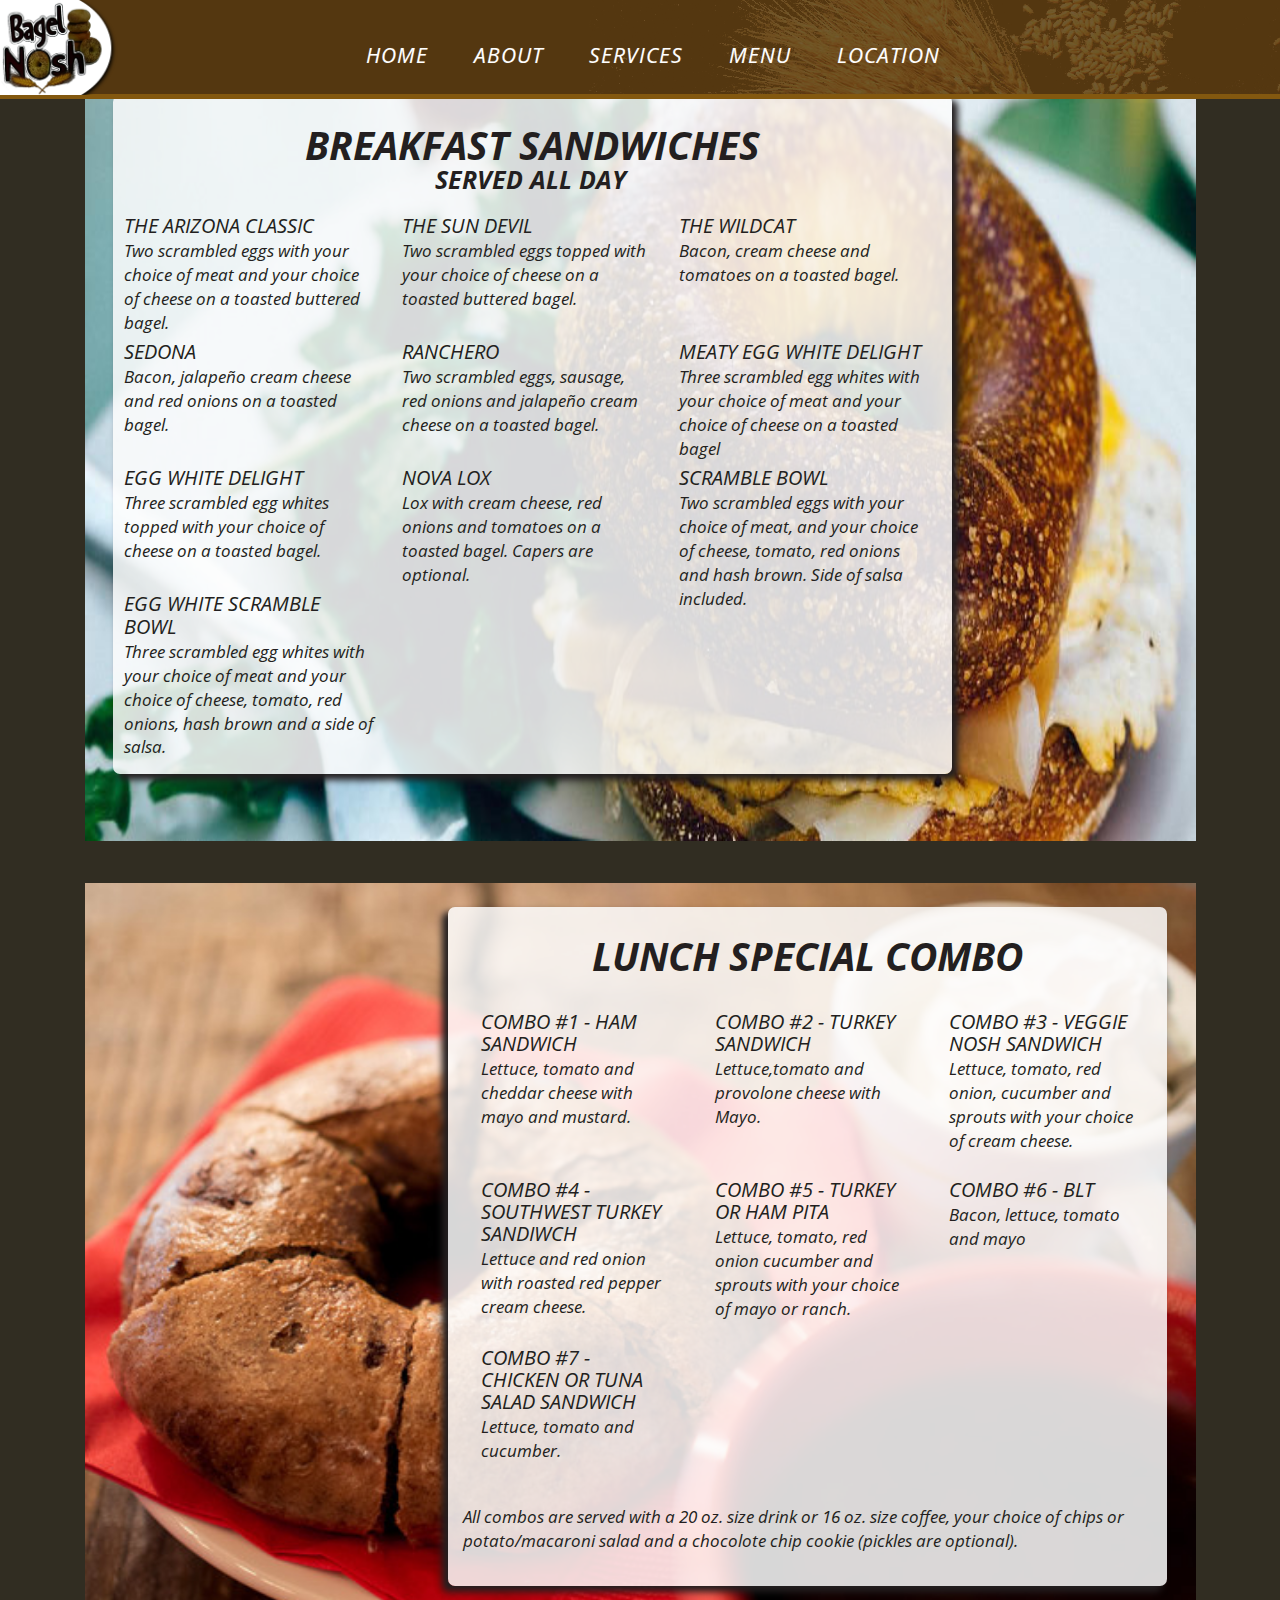
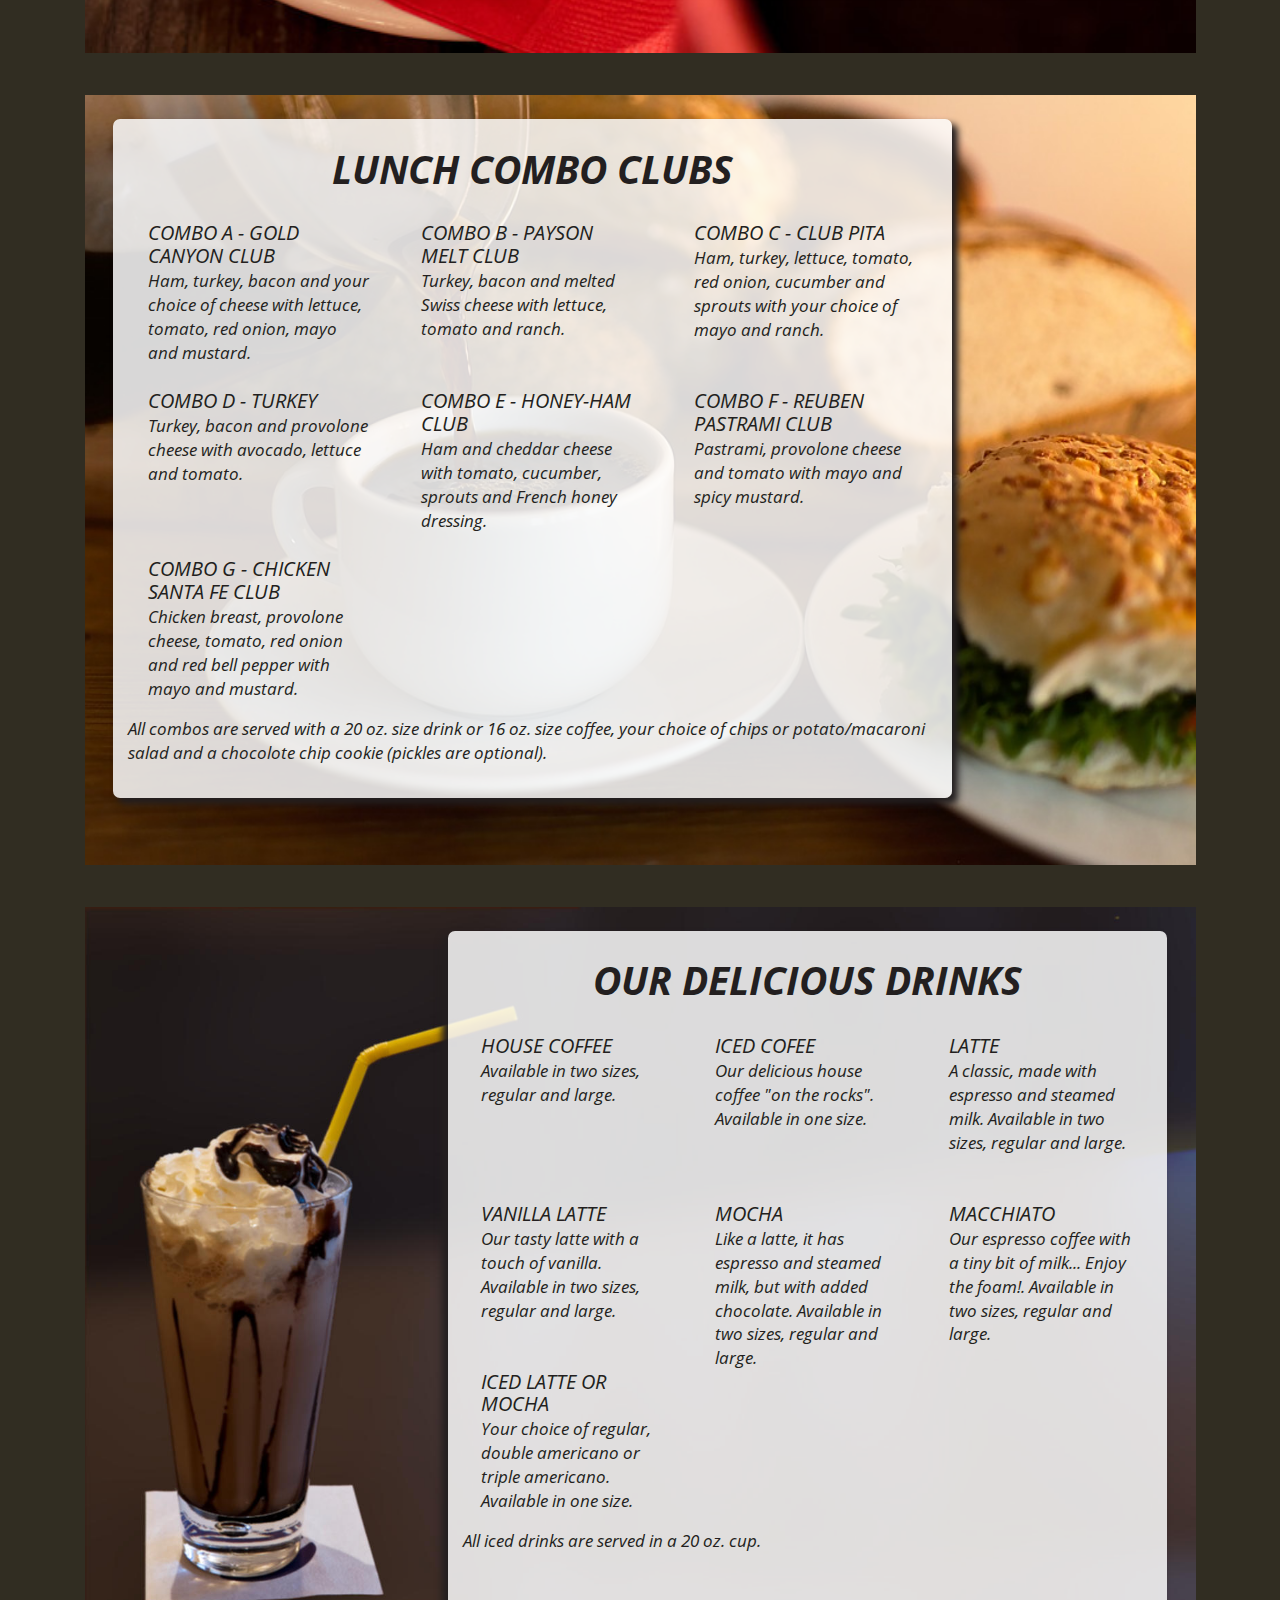
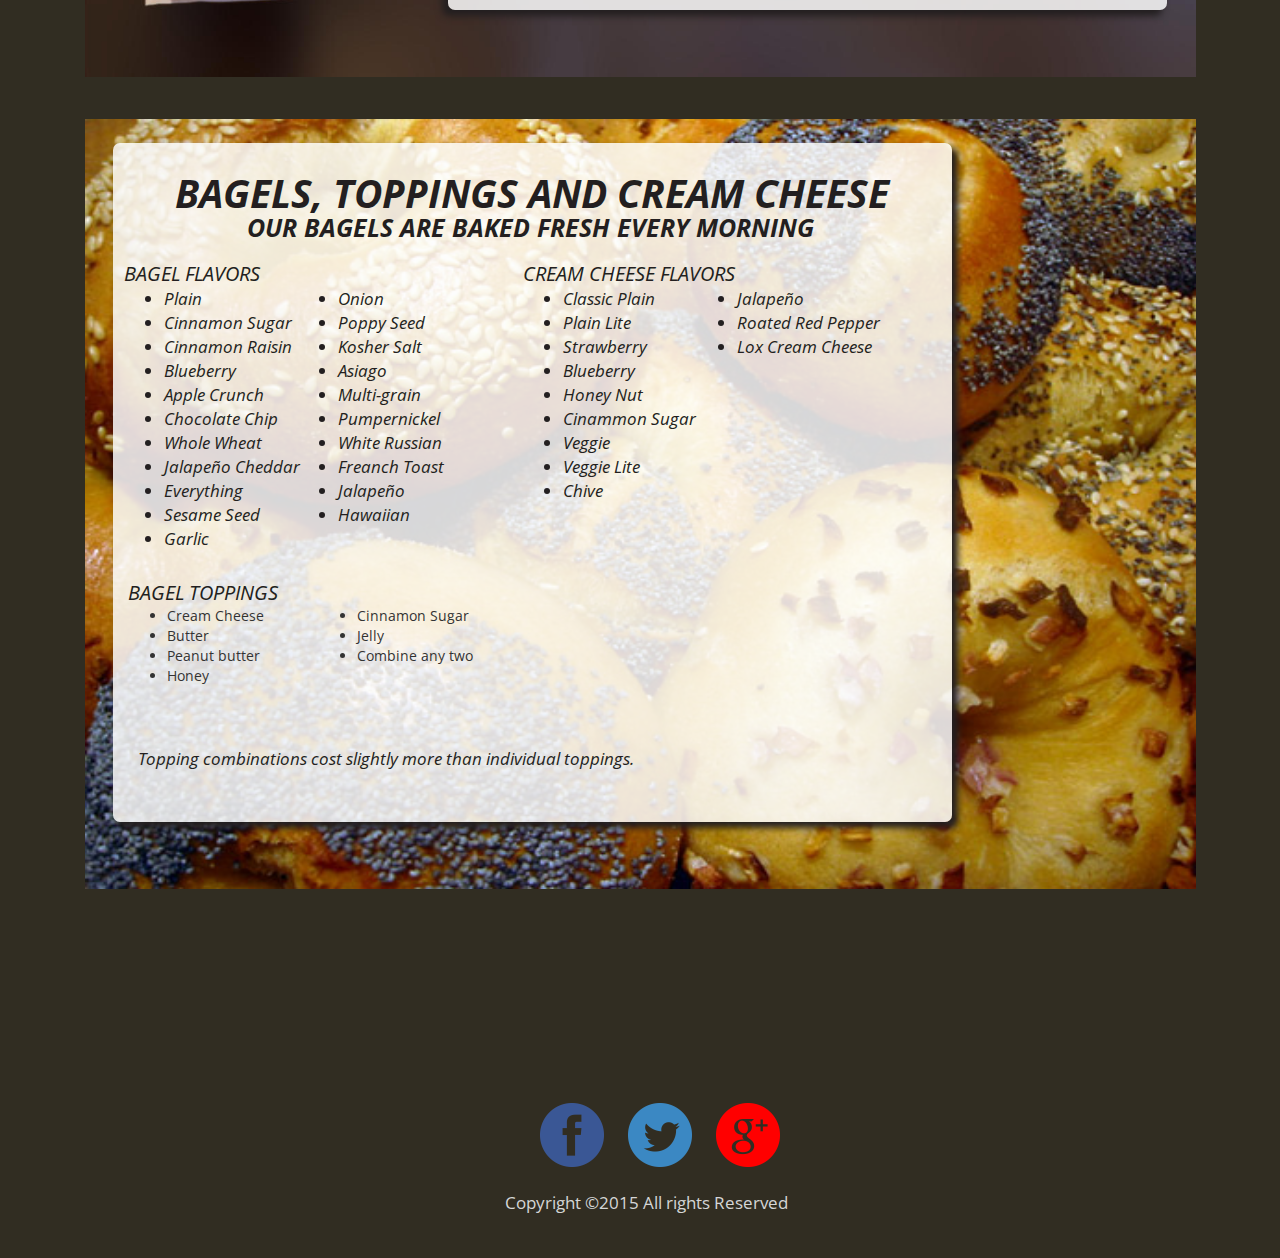
==== commit 1507f4fc: "menu fix3" ====
--- a/menu.html
+++ b/menu.html
@@ -80,7 +80,7 @@
 						<div class="top-menu">
 							<span class="menu"><img src="img/nav.png" alt=""/> </span>
 		                     <ul>
-								<nav class="cl-effect-5">
+								<nav >
 									 <li><a  href="index.html"><span data-hover="Home">home</span></a></li>
 									 <li><a href="index.html#tests"><span data-hover="About">about</span></a></li>
 									 <li><a href="index.html#events"><span data-hover="what we do">services</span></a></li>
--- a/css/style.css
+++ b/css/style.css
@@ -12,6 +12,15 @@
     font-family: openSansBold;
     src: url("../fonts/OpenSansBoldItalic.ttf");
 }
+
+html, body {
+
+ width: 100%;
+height: auto;
+margin: 0px;
+padding: 0px;
+overflow-x: hidden; }
+
 body a{
     transition:0.5s all;
 	-webkit-transition:0.5s all;
@@ -343,6 +352,7 @@
   margin: 0 1em;
   color: #fff;
   font-family: openSans;
+  cursor:pointer;
 }
 .top-menu ul li a:hover {
   color: #323232;
@@ -361,6 +371,7 @@
 }
 span.menu {
   display: none;
+  cursor: pointer;
 }
 nav a {
 	position: relative;
@@ -373,6 +384,7 @@
 	font-weight: 400;
 	text-shadow: 0 0 1px rgba(255,255,255,0.3);
 	font-size: 1.35em;
+	cursor:pointer;
 }
 
 nav a:hover,
@@ -382,6 +394,7 @@
 /* Effect 5: same word slide in */
 .cl-effect-5 a {
 	overflow: hidden;
+	cursor: pointer;
 }
 
 .cl-effect-5 a span {
@@ -1885,7 +1898,7 @@
   display:none;
 }
 .top-menu  ul li {
-  font-size: 14px;
+  font-size: 1.35em;
   display:block;
 }
 .top-menu ul li{
